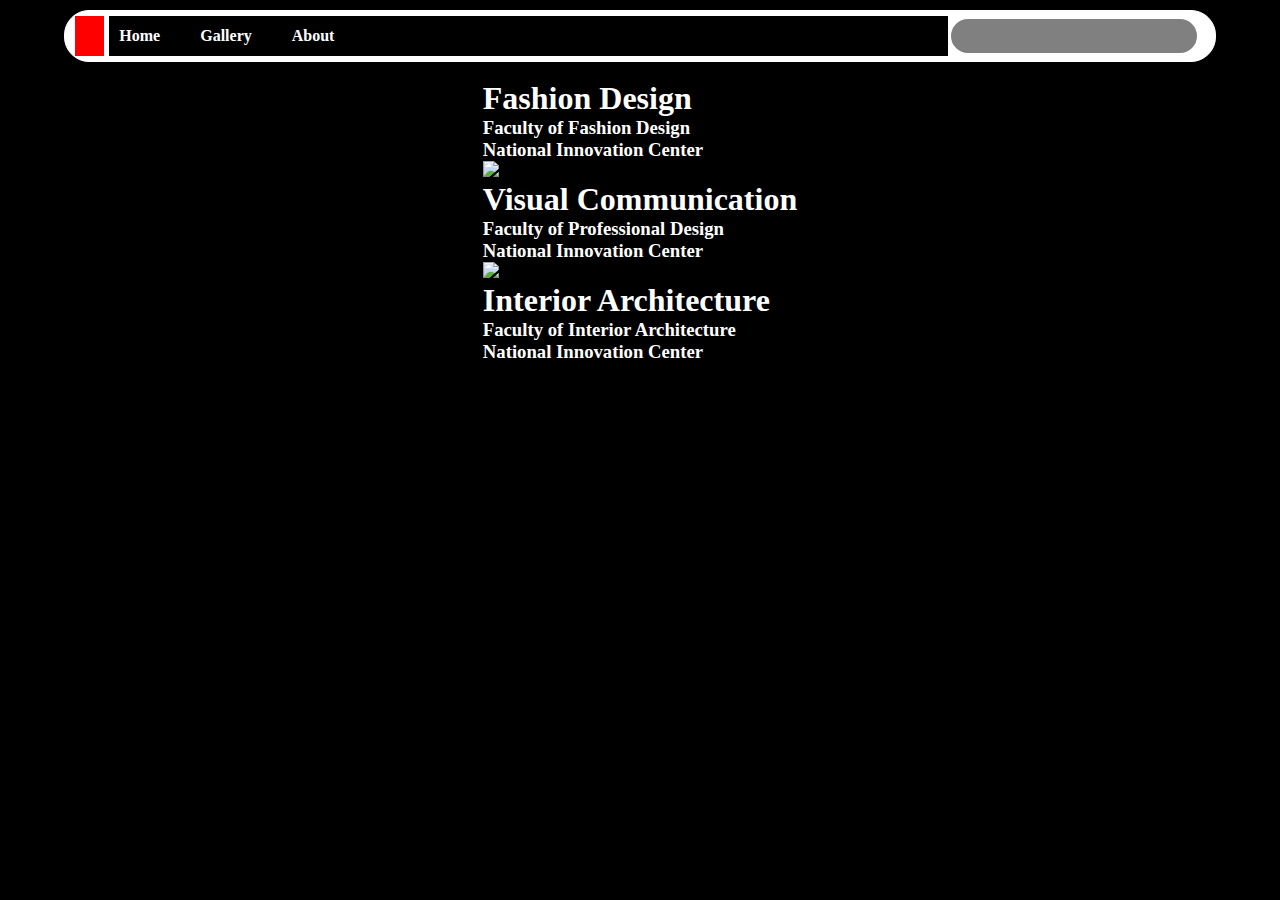
==== index.html @ fe0ac1b5 "card holder and it's content added" ====
<!DOCTYPE html>
<html lang="en">
<head>
    <meta charset="UTF-8">
    <meta http-equiv="X-UA-Compatible" content="IE=edge">
    <meta name="viewport" content="width=device-width, initial-scale=1.0">

    <link rel="stylesheet" href="./css/styles.css">
    <script src="./js/index.js"></script>

    <title>NIBM Computing</title>
</head>
<body>
    <div class="page_container">
        <div class="background_layer">

        </div>
        <div class="foreground_layer">
            <div class="nav_container">
                <div class="logo_container">

                </div>
                <div class="navigation_container">
                    <h6 class="nav_item">
                        Home
                    </h6>
                    <h6 class="nav_item">
                        Gallery
                    </h6>
                    <h6 class="nav_item">
                        About
                    </h6>
                </div>
                <div class="search_container">

                </div>
            </div>
            <div class="main_content">
                <div class="card_holder">
                    <div class="card">
                        <div class="image_holder">
                            <img src="/img/FD Logo.jpg" alt="" srcset="">
                        </div>
                        <div class="main_title">
                            <h1>
                                Fashion Design
                            </h1>
                        </div>
                        <div class="subtitle_holder">
                            <div class="subtitle1">
                                <h3>
                                    Faculty of Fashion Design
                                </h3>
                            </div>
                            <div class="subtitle2">
                                <h3>
                                    National Innovation Center
                                </h3>
                            </div>
                        </div>
                    </div>

                    <div class="card">
                        <div class="image_holder">
                            <img src="/img/VC Logo.jpg">
                        </div>
                        <div class="main_title">
                            <h1>
                                Visual Communication
                            </h1>
                        </div>
                        <div class="subtitle_holder">
                            <div class="subtitle1">
                                <h3>
                                    Faculty of Professional Design
                                </h3>
                            </div>
                            <div class="subtitle2">
                                <h3>
                                    National Innovation Center
                                </h3>
                            </div>
                        </div>
                    </div>

                    <div class="card">
                        <div class="image_holder">
                            <img src="/img/ID Logo.jpg">
                        </div>
                        <div class="main_title">
                            <h1>
                                Interior Architecture
                            </h1>
                        </div>
                        <div class="subtitle_holder">
                            <div class="subtitle1">
                                <h3>
                                    Faculty of Interior Architecture
                                </h3>
                            </div>
                            <div class="subtitle2">
                                <h3>
                                    National Innovation Center
                                </h3>
                            </div>
                        </div>
                        
                    </div>
                </div>
            </div>
        </div>
    </div>
</body>
</html>
---- css/styles.css ----
* {
  margin: 0px;
  padding: 0px;
  box-sizing: border-box;
  color: white;
  background-color: black;
}

.background_layer {
  z-index: 49;
}

.foreground_layer {
  display: flex;
  flex-direction: column;
  align-items: center;
  z-index: 50;
}

.nav_container {
  width: 90%;
  margin-top: 10px;
  padding: 5px;
  background-color: white;
  border-style: solid;
  border-width: 1px;
  border-radius: 25px;
  border-color: white;
  display: flex;
  flex-direction: row;
  justify-content: space-between;
}

.nav_container .logo_container {
  height: 40px;
  width: 40px;
  margin-left: 5px;
  margin-right: 5px;
  background-color: red;
}

.nav_container .navigation_container {
  width: 100%;
  display: flex;
  flex-direction: row;
  justify-content: start;
  align-items: center;
  padding-left: 10px;
}

.nav_container .navigation_container .nav_item {
  margin-right: 40px;
  font-size: 1em;
}

.nav_container .search_container {
  height: 40px;
  width: 30%;
  margin-top: auto;
  margin-bottom: auto;
  margin-right: 10px;
  border-radius: 20px;
  border-style: solid;
  background-color: gray;
}
/*# sourceMappingURL=styles.css.map */
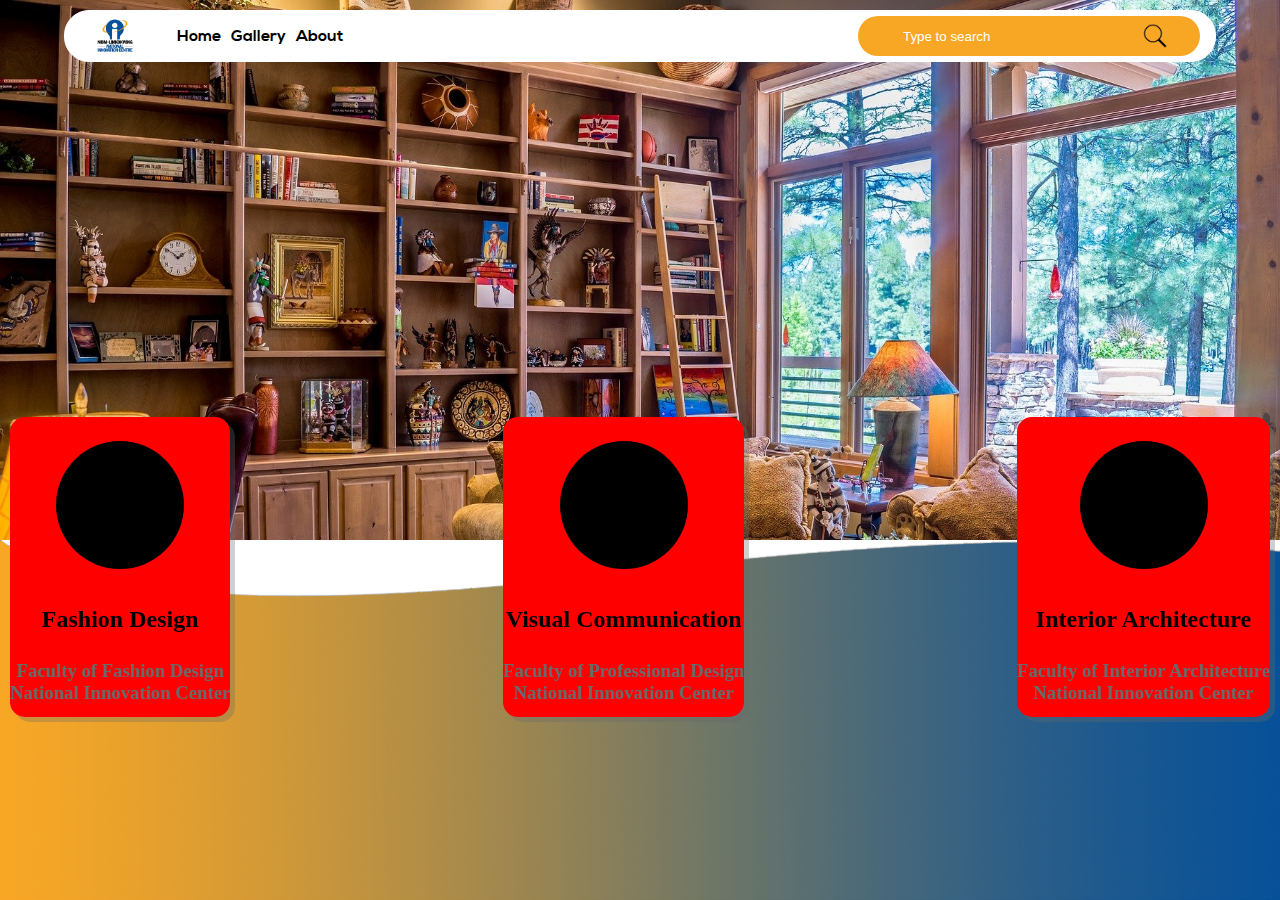
==== commit b5d3404d: "downloaded files needed" ====
--- a/index.html
+++ b/index.html
@@ -1,24 +1,48 @@
 <!DOCTYPE html>
 <html lang="en">
+
 <head>
     <meta charset="UTF-8">
     <meta http-equiv="X-UA-Compatible" content="IE=edge">
     <meta name="viewport" content="width=device-width, initial-scale=1.0">
 
+
+
     <link rel="stylesheet" href="./css/styles.css">
-    <script src="./js/index.js"></script>
+    <script src="./js/jquery/jquery-3.6.0.min.js"></script>
 
     <title>NIBM Computing</title>
 </head>
+
 <body>
     <div class="page_container">
         <div class="background_layer">
-
+            <div class="mySlides fade">
+                <img src="/img/background_images/interior-1961070_1920.jpg">
+            </div>
+            <div class="mySlides fade">
+                <img src="/img/background_images/low-poly-3305284_1920.jpg">
+            </div>
+            <div class="mySlides fade">
+                <img src="/img/background_images/poly-3295856_1920.png">
+            </div>
+            <div class="mySlides fade">
+                <img src="/img/background_images/sewing-1229711_1920.jpg">
+            </div>
+            <div class="mySlides fade">
+                <img src="/img/background_images/tailoring-2575930_1920.jpg">
+            </div>
+            <div class="mySlides fade">
+                <img src="/img/background_images/wall-416060_1280.jpg">
+            </div>
+            <div class="bottom_container">
+                <img src="/img/background_images/Background_image_copy_cropped.png" alt="" srcset="">
+            </div>
         </div>
         <div class="foreground_layer">
             <div class="nav_container">
                 <div class="logo_container">
-
+                    <img src="/img//UI_Elements/National-Innovation-Centre-NIBM-School-of-Design-Logo.jpg">
                 </div>
                 <div class="navigation_container">
                     <h6 class="nav_item">
@@ -32,14 +56,20 @@
                     </h6>
                 </div>
                 <div class="search_container">
-
+                    <div class="search_input">
+                        <input type="search" placeholder="Type to search">
+                    </div>
+                    <img src="/img/UI_Elements/search_icon.png" alt="" srcset="">
                 </div>
             </div>
             <div class="main_content">
+                <div class="spacer"></div>
+                <div class="spacer"></div>
                 <div class="card_holder">
                     <div class="card">
                         <div class="image_holder">
-                            <img src="/img/FD Logo.jpg" alt="" srcset="">
+                            <img class="img_background" src="/img/UI_Elements/Ellipse_1.png" alt="" srcset="">
+                            <img class="image" src="/img/UI_Elements/Layer_10.png" alt="" srcset="">
                         </div>
                         <div class="main_title">
                             <h1>
@@ -62,7 +92,8 @@
 
                     <div class="card">
                         <div class="image_holder">
-                            <img src="/img/VC Logo.jpg">
+                            <img class="img_background" src="/img/UI_Elements/Ellipse_1.png" alt="" srcset="">
+                            <img class="image" src="/img/UI_Elements/Layer_10.png" alt="" srcset="">
                         </div>
                         <div class="main_title">
                             <h1>
@@ -85,7 +116,8 @@
 
                     <div class="card">
                         <div class="image_holder">
-                            <img src="/img/ID Logo.jpg">
+                            <img class="img_background" src="/img/UI_Elements/Ellipse_1.png" alt="" srcset="">
+                            <img class="image" src="/img/UI_Elements/Layer_10.png" alt="" srcset="">
                         </div>
                         <div class="main_title">
                             <h1>
@@ -104,11 +136,14 @@
                                 </h3>
                             </div>
                         </div>
-                        
+
                     </div>
                 </div>
+                <div class="spacer"></div>
             </div>
         </div>
     </div>
 </body>
+<script src="./js/index.js"></script>
+
 </html>--- a/css/styles.css
+++ b/css/styles.css
@@ -1,20 +1,120 @@
+@font-face {
+  font-family: "Nexa-Bold";
+  src: url("/fonts/nexa_bold-webfont.woff");
+}
+
+@font-face {
+  font-family: "Nexa-Light";
+  src: url("/fonts/nexa_light-webfont.woff");
+}
+
+html {
+  overflow-y: scroll;
+}
+
 * {
   margin: 0px;
   padding: 0px;
   box-sizing: border-box;
+}
+
+::placeholder {
   color: white;
-  background-color: black;
+  opacity: 1;
+  /* Firefox */
+}
+
+:-ms-input-placeholder {
+  /* Internet Explorer 10-11 */
+  color: white;
+}
+
+::-ms-input-placeholder {
+  /* Microsoft Edge */
+  color: white;
+}
+
+.col-1 {
+  width: 8.33%;
+}
+
+.col-2 {
+  width: 16.66%;
+}
+
+.col-3 {
+  width: 25%;
+}
+
+.col-4 {
+  width: 33.33%;
+}
+
+.col-5 {
+  width: 41.66%;
+}
+
+.col-6 {
+  width: 50%;
+}
+
+.col-7 {
+  width: 58.33%;
+}
+
+.col-8 {
+  width: 66.66%;
+}
+
+.col-9 {
+  width: 75%;
+}
+
+.col-10 {
+  width: 83.33%;
+}
+
+.col-11 {
+  width: 91.66%;
+}
+
+.col-12 {
+  width: 100%;
+}
+
+.page_container {
+  width: 100%;
 }
 
 .background_layer {
-  z-index: 49;
+  position: fixed;
+  height: 100%;
+  width: 100%;
+  z-index: 50;
+}
+
+.background_layer img {
+  height: 100%;
+  width: 100%;
+}
+
+.background_layer .bottom_container {
+  position: absolute;
+  bottom: 0px;
+  left: 0px;
+  height: 40%;
+  width: 100%;
+  background-color: transparent;
 }
 
 .foreground_layer {
+  position: fixed;
+  width: 100%;
+  height: 100%;
   display: flex;
   flex-direction: column;
   align-items: center;
-  z-index: 50;
+  z-index: 100;
 }
 
 .nav_container {
@@ -34,33 +134,196 @@
 .nav_container .logo_container {
   height: 40px;
   width: 40px;
-  margin-left: 5px;
+  margin-left: 25px;
   margin-right: 5px;
-  background-color: red;
+  background-color: black;
+}
+
+.nav_container .logo_container img {
+  height: 100%;
+  width: 100%;
 }
 
 .nav_container .navigation_container {
-  width: 100%;
+  width: 60%;
   display: flex;
   flex-direction: row;
   justify-content: start;
   align-items: center;
   padding-left: 10px;
+  font-family: "Nexa-Bold";
 }
 
 .nav_container .navigation_container .nav_item {
-  margin-right: 40px;
+  margin-left: 10px;
   font-size: 1em;
 }
 
 .nav_container .search_container {
   height: 40px;
-  width: 30%;
   margin-top: auto;
   margin-bottom: auto;
   margin-right: 10px;
   border-radius: 20px;
-  border-style: solid;
-  background-color: gray;
+  display: flex;
+  flex-direction: row;
+  justify-content: space-around;
+  align-items: center;
+  background-color: #F8A725;
+}
+
+.nav_container .search_container .search_input {
+  background-color: transparent;
+  padding-left: 15px;
+}
+
+.nav_container .search_container .search_input input:focus {
+  outline: none;
+}
+
+.nav_container .search_container .search_input input {
+  border: none;
+  background-color: transparent;
+}
+
+.nav_container .search_container img {
+  height: 30px;
+  width: 30px;
+  padding: 2px;
+}
+
+.main_content {
+  width: 100%;
+  height: 100%;
+  display: flex;
+  flex-direction: column;
+  justify-content: space-around;
+}
+
+.main_content .card_holder {
+  width: 100%;
+  height: 100%;
+}
+
+.main_content .card_holder .card {
+  max-width: 300px;
+  height: 300px;
+  background-color: red;
+  margin: 10px;
+  display: flex;
+  flex-direction: column;
+  align-content: center;
+  justify-content: space-around;
+  border-radius: 15px;
+  box-shadow: 5px 5px #686b6a52;
+}
+
+.main_content .card_holder .card .image_holder {
+  display: flex;
+  justify-content: center;
+  align-content: center;
+  align-items: center;
+  width: 128px;
+  height: 128px;
+  border-radius: 64px;
+  overflow: hidden;
+  margin: 10px auto;
+}
+
+.main_content .card_holder .card .image_holder .img_background {
+  height: 248px;
+  width: 248px;
+  z-index: 59;
+}
+
+.main_content .card_holder .card .image_holder .image {
+  height: 100px;
+  width: 50px;
+  z-index: 60;
+}
+
+.main_content .card_holder .card .main_title {
+  display: flex;
+  justify-content: center;
+  font-size: 0.75em;
+}
+
+.main_content .card_holder .card .subtitle_holder {
+  display: flex;
+  flex-direction: column;
+  align-items: center;
+  color: #686B6A;
+}
+
+.spacer {
+  width: 100%;
+  height: 100%;
+}
+
+.mySlides {
+  display: none;
+}
+
+.active {
+  height: 100%;
+  width: 100%;
+}
+
+.fade {
+  -webkit-animation-name: fade;
+  -webkit-animation-duration: 3s;
+  animation-name: fade;
+  animation-duration: 3s;
+}
+
+@keyframes fade {
+  from {
+    opacity: .1;
+  }
+  to {
+    opacity: 1;
+  }
+}
+
+@media only screen and (max-width: 768px) {
+  .main_content .card_holder {
+    display: flex;
+    flex-direction: row;
+    justify-content: space-between;
+    overflow-x: scroll;
+  }
+  .search_container {
+    width: 40px;
+  }
+  .search_container .search_input {
+    display: none;
+    background-color: white;
+  }
+}
+
+@media screen and (min-width: 768px) {
+  .main_content .card_holder {
+    display: flex;
+    flex-direction: row;
+    justify-content: space-between;
+  }
+  .search_container {
+    width: 30%;
+  }
+  .search_container .search_input {
+    display: flex;
+    background-color: white;
+  }
+}
+
+@media screen and (min-width: 1024px) {
+  .main_content .card_holder {
+    display: flex;
+    flex-direction: row;
+    justify-content: space-between;
+  }
+  .search_container {
+    width: 30%;
+  }
 }
 /*# sourceMappingURL=styles.css.map */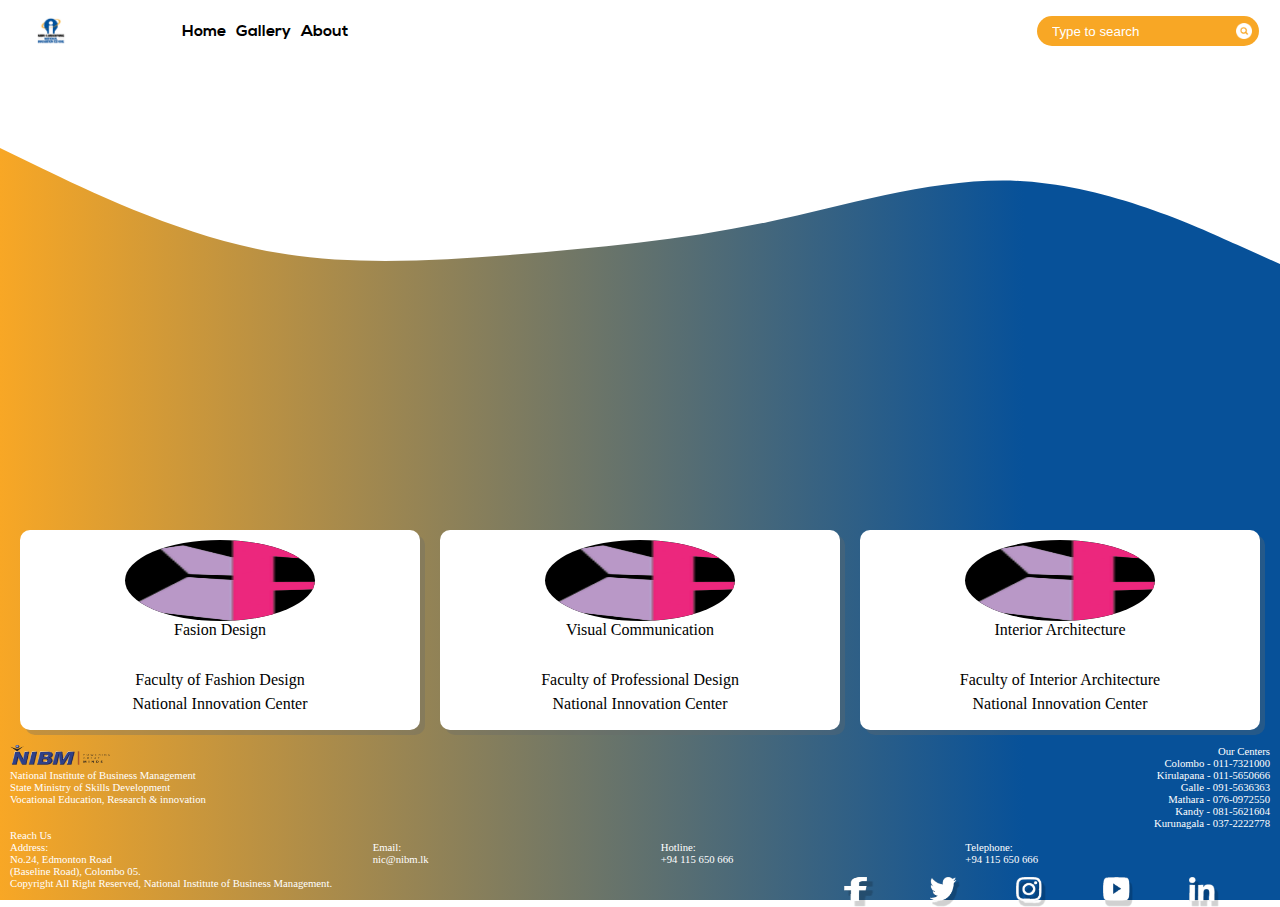
==== commit b12f0d8e: "mobile UI is ready" ====
--- a/index.html
+++ b/index.html
@@ -6,144 +6,241 @@
     <meta http-equiv="X-UA-Compatible" content="IE=edge">
     <meta name="viewport" content="width=device-width, initial-scale=1.0">
 
-
-
     <link rel="stylesheet" href="./css/styles.css">
     <script src="./js/jquery/jquery-3.6.0.min.js"></script>
-
+    
     <title>NIBM Computing</title>
 </head>
 
 <body>
-    <div class="page_container">
-        <div class="background_layer">
-            <div class="mySlides fade">
-                <img src="/img/background_images/interior-1961070_1920.jpg">
-            </div>
-            <div class="mySlides fade">
-                <img src="/img/background_images/low-poly-3305284_1920.jpg">
-            </div>
-            <div class="mySlides fade">
-                <img src="/img/background_images/poly-3295856_1920.png">
-            </div>
-            <div class="mySlides fade">
-                <img src="/img/background_images/sewing-1229711_1920.jpg">
-            </div>
-            <div class="mySlides fade">
-                <img src="/img/background_images/tailoring-2575930_1920.jpg">
-            </div>
-            <div class="mySlides fade">
-                <img src="/img/background_images/wall-416060_1280.jpg">
-            </div>
-            <div class="bottom_container">
-                <img src="/img/background_images/Background_image_copy_cropped.png" alt="" srcset="">
+    <div class="page_content">
+        <div class="bottom_layer_container">
+            <div class="image_switcher">
+                <div class="mySlides fade">
+                    <img src="/img/background_images/interior-1961070_1920.jpg">
+                </div>
+                <div class="mySlides fade">
+                    <img src="/img/background_images/low-poly-3305284_1920.jpg">
+                </div>
+                <div class="mySlides fade">
+                    <img src="/img/background_images/poly-3295856_1920.png">
+                </div>
+                <div class="mySlides fade">
+                    <img src="/img/background_images/sewing-1229711_1920.jpg">
+                </div>
+                <div class="mySlides fade">
+                    <img src="/img/background_images/tailoring-2575930_1920.jpg">
+                </div>
+                <div class="mySlides fade">
+                    <img src="/img/background_images/wall-416060_1280.jpg">
+                </div>
             </div>
         </div>
-        <div class="foreground_layer">
-            <div class="nav_container">
-                <div class="logo_container">
-                    <img src="/img//UI_Elements/National-Innovation-Centre-NIBM-School-of-Design-Logo.jpg">
-                </div>
-                <div class="navigation_container">
-                    <h6 class="nav_item">
-                        Home
+        <div class="top_layer_container">
+            <div class="nav_controller">
+                <div class="nav_container">
+                    <div class="logo_container">
+                        <img src="/img//UI_Elements/National-Innovation-Centre-NIBM-School-of-Design-Logo.jpg">
+                    </div>
+                    <div class="navigation_container">
+                        <div class="nav_item home_item">
+                            <!-- <img class="nav_item_icon" src="/img/UI_Elements/home.png"> -->
+                            <div class="nav_item_name">
+                                Home
+                            </div>
+                        </div>
+                        <div class="nav_item gallery_item">
+                            <!-- <img src="/img/UI_Elements/gallery.png" class="nav_item_icon"> -->
+                            <div class="nav_item_name">
+                                Gallery
+                            </div>
+                            
+                        </div>
+                        <div class="nav_item about_item">
+                            <!-- <img src="/img/UI_Elements/about.png" alt="" class="nav_item_icon"> -->
+                            <div class="nav_item_name">
+                                About
+                            </div>
+                            
+                        </div>
+                    </div>
+                    <div class="search_container">
+                        <div class="search_input_container">
+                            <input class="search_input" type="search" placeholder="Type to search">
+                        </div>
+                        <div class="image_button_container">
+                            <img class="image_button" src="/img/UI_Elements/Layer_8.png">
+                        </div>
+                    </div>
+                </div> 
+            </div>
+            <svg id="visual" class="tall_wave_svg" viewBox="0 0 320 568" xmlns="http://www.w3.org/2000/svg"
+                xmlns:xlink="http://www.w3.org/1999/xlink" version="1.1" preserveAspectRatio="none">
+                <defs>
+                    <linearGradient id="gradient" x1="0%" y1="0%" x2="80%" y2="0%">
+                        <stop offset="0%" stop-color="#F8A725" />
+                        <stop offset="100%" stop-color="#075199" />
+                    </linearGradient>
+                </defs>
+                <path class="bottom_wave"
+                    d="M0 380L10.7 385.2C21.3 390.3 42.7 400.7 64 405.2C85.3 409.7 106.7 408.3 128 406.7C149.3 405 170.7 403 192 398.5C213.3 394 234.7 387 256 388.3C277.3 389.7 298.7 399.3 309.3 404.2L320 409L320 569L309.3 569C298.7 569 277.3 569 256 569C234.7 569 213.3 569 192 569C170.7 569 149.3 569 128 569C106.7 569 85.3 569 64 569C42.7 569 21.3 569 10.7 569L0 569Z" 
+                    fill="#0066FF" stroke-linecap="round" stroke-linejoin="miter">
+                </path>
+            </svg> 
+            <svg id="visual" class="short_wave_svg"  viewBox="0 0 320 568" xmlns="http://www.w3.org/2000/svg" 
+                xmlns:xlink="http://www.w3.org/1999/xlink" version="1.1" preserveAspectRatio="none">
+                <path class="top_wave" d="M0 271L13.3 275.3C26.7 279.7 53.3 288.3 80 288.2C106.7 288 133.3 279 160 277.8C186.7 276.7 213.3 283.3 240 288.5C266.7 293.7 293.3 297.3 306.7 299.2L320 301L320 569L306.7 569C293.3 569 266.7 569 240 569C213.3 569 186.7 569 160 569C133.3 569 106.7 569 80 569C53.3 569 26.7 569 13.3 569L0 569Z" 
+                fill="#FFFFFF" stroke-linecap="round" stroke-linejoin="miter">
+                </path>
+            </svg> 
+            <div class="card_holder">
+                <div class="card">
+                    <div class="card_image_holder">
+                        <img src="/img/UI_Elements/Layer_10.png">
+                    </div>
+                    <div class="main_title">
+                        Fasion Design
+                    </div>
+                    <div class="spacer"></div>
+                    <div class="sub_title_container">
+                        <div class="sub_title_1">
+                            Faculty of Fashion Design
+                        </div>
+                        <div class="sub_title_2">
+                            National Innovation Center
+                        </div>
+                    </div>
+                </div>
+                <div class="card">
+                    <div class="card_image_holder">
+                        <img src="/img/UI_Elements/Layer_10.png">
+                    </div>
+                    <div class="main_title">
+                        Visual Communication
+                    </div>
+                    <div class="spacer"></div>
+                    <div class="sub_title_container">
+                        <div class="sub_title_1">
+                            Faculty of Professional Design
+                        </div>
+                        <div class="sub_title_2">
+                            National Innovation Center
+                        </div>
+                    </div>
+                </div>
+                <div class="card">
+                    <div class="card_image_holder">
+                        <img src="/img/UI_Elements/Layer_10.png">
+                    </div>
+                    <div class="main_title">
+                        Interior Architecture
+                    </div>
+                    <div class="spacer"></div>
+                    <div class="sub_title_container">
+                        <div class="sub_title_1">
+                            Faculty of Interior Architecture
+                        </div>
+                        <div class="sub_title_2">
+                            National Innovation Center
+                        </div>
+                    </div>
+                </div>
+            </div>
+            <div class="footer">
+                <div class="fotter_main_details_container">
+                    <div class="footer_nibm_info">
+                        <img class="footer_nibm_image" src="/img/UI_Elements/NIBM_Footer_Logo.png" alt="" srcset="">
+                        <h6>
+                            National Institute of Business Management
+                        </h6>
+                        <h6>
+                            State Ministry of Skills Development
+                        </h6>
+                        <h6>
+                            Vocational Education, Research & innovation
+                        </h6>
+                    </div>
+                    <div class="spacer"></div>
+                    <div class="branch_details">
+                        <h6>
+                            Our Centers
+                        </h6>
+                        <h6>
+                            Colombo - 011-7321000
+                        </h6>
+                        <h6>
+                            Kirulapana - 011-5650666
+                        </h6>
+                        <h6>
+                            Galle - 091-5636363
+                        </h6>
+                        <h6>
+                            Mathara - 076-0972550
+                        </h6>
+                        <h6>
+                            Kandy - 081-5621604
+                        </h6>
+                        <h6>
+                            Kurunagala - 037-2222778
+                        </h6>
+                    </div>
+                </div>
+                <h6>
+                    Reach Us
+                </h6>
+                <div class="footer_contact_details_container">
+                    <div class="address_container">
+                        <h6>
+                            Address:
+                        </h6>
+                        <h6>
+                            No.24, Edmonton Road
+                        </h6>
+                        <h6>
+                            (Baseline Road), Colombo 05.
+                        </h6>
+                    </div>
+                    <div class="email_container">
+                        <h6>
+                            Email:
+                        </h6>
+                        <h6>
+                            nic@nibm.lk
+                        </h6>
+                    </div>
+                    <div class="hotline_container">
+                        <h6>
+                            Hotline:
+                        </h6>
+                        <h6>
+                            +94 115 650 666
+                        </h6>
+                    </div>
+                    <div class="telephone_container">
+                        <h6>
+                            Telephone:
+                        </h6>
+                        <h6>
+                            +94 115 650 666
+                        </h6>
+                    </div>
+                </div>
+                <div class="footer_copyright_container">
+                    <h6>
+                        Copyright All Right Reserved, National Institute of Business Management.
                     </h6>
-                    <h6 class="nav_item">
-                        Gallery
-                    </h6>
-                    <h6 class="nav_item">
-                        About
-                    </h6>
-                </div>
-                <div class="search_container">
-                    <div class="search_input">
-                        <input type="search" placeholder="Type to search">
-                    </div>
-                    <img src="/img/UI_Elements/search_icon.png" alt="" srcset="">
-                </div>
-            </div>
-            <div class="main_content">
-                <div class="spacer"></div>
-                <div class="spacer"></div>
-                <div class="card_holder">
-                    <div class="card">
-                        <div class="image_holder">
-                            <img class="img_background" src="/img/UI_Elements/Ellipse_1.png" alt="" srcset="">
-                            <img class="image" src="/img/UI_Elements/Layer_10.png" alt="" srcset="">
-                        </div>
-                        <div class="main_title">
-                            <h1>
-                                Fashion Design
-                            </h1>
-                        </div>
-                        <div class="subtitle_holder">
-                            <div class="subtitle1">
-                                <h3>
-                                    Faculty of Fashion Design
-                                </h3>
-                            </div>
-                            <div class="subtitle2">
-                                <h3>
-                                    National Innovation Center
-                                </h3>
-                            </div>
-                        </div>
-                    </div>
-
-                    <div class="card">
-                        <div class="image_holder">
-                            <img class="img_background" src="/img/UI_Elements/Ellipse_1.png" alt="" srcset="">
-                            <img class="image" src="/img/UI_Elements/Layer_10.png" alt="" srcset="">
-                        </div>
-                        <div class="main_title">
-                            <h1>
-                                Visual Communication
-                            </h1>
-                        </div>
-                        <div class="subtitle_holder">
-                            <div class="subtitle1">
-                                <h3>
-                                    Faculty of Professional Design
-                                </h3>
-                            </div>
-                            <div class="subtitle2">
-                                <h3>
-                                    National Innovation Center
-                                </h3>
-                            </div>
-                        </div>
-                    </div>
-
-                    <div class="card">
-                        <div class="image_holder">
-                            <img class="img_background" src="/img/UI_Elements/Ellipse_1.png" alt="" srcset="">
-                            <img class="image" src="/img/UI_Elements/Layer_10.png" alt="" srcset="">
-                        </div>
-                        <div class="main_title">
-                            <h1>
-                                Interior Architecture
-                            </h1>
-                        </div>
-                        <div class="subtitle_holder">
-                            <div class="subtitle1">
-                                <h3>
-                                    Faculty of Interior Architecture
-                                </h3>
-                            </div>
-                            <div class="subtitle2">
-                                <h3>
-                                    National Innovation Center
-                                </h3>
-                            </div>
-                        </div>
-
-                    </div>
-                </div>
-                <div class="spacer"></div>
+                    <div class="spacer"></div>
+                    <div class="social_media_icon_holder">
+                        <img src="/img/UI_Elements/facebook_icon.png">
+                        <img src="/img/UI_Elements/twitter_icon.png">
+                        <img src="/img/UI_Elements/instagram_icon.png">
+                        <img src="/img/UI_Elements/youtube_icon.png">
+                        <img src="/img/UI_Elements/linkedin_icon.png">
+                    </div>
+                </div>
             </div>
         </div>
     </div>
 </body>
-<script src="./js/index.js"></script>
-
+<script src="/js/index.js"></script>
 </html>--- a/css/styles.css
+++ b/css/styles.css
@@ -8,13 +8,9 @@
   src: url("/fonts/nexa_light-webfont.woff");
 }
 
-html {
-  overflow-y: scroll;
-}
-
 * {
-  margin: 0px;
-  padding: 0px;
+  margin: 0;
+  padding: 0;
   box-sizing: border-box;
 }
 
@@ -83,43 +79,57 @@
 }
 
 .page_container {
-  width: 100%;
-}
-
-.background_layer {
-  position: fixed;
-  height: 100%;
-  width: 100%;
+  overflow: hidden;
+}
+
+.page_container h6 {
+  font-weight: lighter;
+  font-family: "Nexa-Light";
+}
+
+.bottom_layer_container {
+  position: absolute;
+  top: 0px;
+  left: 0px;
+  height: 100%;
+  width: 100%;
+  background-color: black;
   z-index: 50;
 }
 
-.background_layer img {
-  height: 100%;
-  width: 100%;
-}
-
-.background_layer .bottom_container {
-  position: absolute;
-  bottom: 0px;
+.bottom_layer_container .image_switcher {
+  height: 300px;
+  width: 100%;
+}
+
+.bottom_layer_container img {
+  height: 100%;
+  width: 100%;
+}
+
+.top_layer_container {
+  position: absolute;
+  top: 0px;
   left: 0px;
-  height: 40%;
-  width: 100%;
-  background-color: transparent;
-}
-
-.foreground_layer {
-  position: fixed;
-  width: 100%;
-  height: 100%;
-  display: flex;
+  height: 100%;
+  width: 100%;
+  display: flex;
+  justify-content: flex-end;
   flex-direction: column;
-  align-items: center;
-  z-index: 100;
-}
-
-.nav_container {
-  width: 90%;
-  margin-top: 10px;
+  z-index: 53;
+}
+
+.top_layer_container .nav_controller {
+  position: absolute;
+  top: 0px;
+  left: 0px;
+  width: 100%;
+  z-index: 60;
+  font-family: "Nexa-Bold";
+}
+
+.top_layer_container .nav_controller .nav_container {
+  margin: 10px 5px;
   padding: 5px;
   background-color: white;
   border-style: solid;
@@ -131,39 +141,41 @@
   justify-content: space-between;
 }
 
-.nav_container .logo_container {
-  height: 40px;
-  width: 40px;
+.top_layer_container .nav_controller .nav_container .logo_container {
+  height: 30px;
+  width: 30px;
   margin-left: 25px;
   margin-right: 5px;
   background-color: black;
 }
 
-.nav_container .logo_container img {
-  height: 100%;
-  width: 100%;
-}
-
-.nav_container .navigation_container {
+.top_layer_container .nav_controller .nav_container .logo_container img {
+  height: 100%;
+  width: 100%;
+}
+
+.top_layer_container .nav_controller .nav_container .navigation_container {
   width: 60%;
   display: flex;
   flex-direction: row;
   justify-content: start;
   align-items: center;
-  padding-left: 10px;
-  font-family: "Nexa-Bold";
-}
-
-.nav_container .navigation_container .nav_item {
+  font-weight: lighter;
+}
+
+.top_layer_container .nav_controller .nav_container .navigation_container .nav_item {
   margin-left: 10px;
-  font-size: 1em;
-}
-
-.nav_container .search_container {
-  height: 40px;
-  margin-top: auto;
-  margin-bottom: auto;
-  margin-right: 10px;
+  display: flex;
+}
+
+.top_layer_container .nav_controller .nav_container .navigation_container .nav_item .nav_item_icon {
+  height: 30px;
+  width: 30px;
+}
+
+.top_layer_container .nav_controller .nav_container .search_container {
+  height: 30px;
+  margin: auto 10px;
   border-radius: 20px;
   display: flex;
   flex-direction: row;
@@ -172,92 +184,143 @@
   background-color: #F8A725;
 }
 
-.nav_container .search_container .search_input {
-  background-color: transparent;
+.top_layer_container .nav_controller .nav_container .search_container .search_input_container {
   padding-left: 15px;
-}
-
-.nav_container .search_container .search_input input:focus {
+  transition: display 2s ease-in-out 0.5s;
+}
+
+.top_layer_container .nav_controller .nav_container .search_container .search_input_container input:focus {
   outline: none;
 }
 
-.nav_container .search_container .search_input input {
+.top_layer_container .nav_controller .nav_container .search_container .search_input_container input {
   border: none;
   background-color: transparent;
 }
 
-.nav_container .search_container img {
+.top_layer_container .nav_controller .nav_container .search_container .image_button_container {
+  display: flex;
+  justify-content: center;
+  align-items: center;
   height: 30px;
   width: 30px;
+}
+
+.top_layer_container .nav_controller .nav_container .search_container .image_button_container .image_button {
+  height: 20px;
+  width: 20px;
   padding: 2px;
 }
 
-.main_content {
-  width: 100%;
-  height: 100%;
-  display: flex;
-  flex-direction: column;
-  justify-content: space-around;
-}
-
-.main_content .card_holder {
-  width: 100%;
-  height: 100%;
-}
-
-.main_content .card_holder .card {
-  max-width: 300px;
-  height: 300px;
-  background-color: red;
-  margin: 10px;
-  display: flex;
-  flex-direction: column;
-  align-content: center;
-  justify-content: space-around;
-  border-radius: 15px;
+.top_layer_container .card_holder {
+  width: 100%;
+  z-index: 61;
+  padding: 10px;
+  margin: 0px auto;
+  overflow-x: auto;
+  overflow-y: hidden;
+  white-space: nowrap;
+  display: flex;
+}
+
+.top_layer_container .card_holder .card {
+  height: 200px;
+  width: 400px;
+  display: grid;
+  grid-template-rows: 45% auto 10% auto;
+  border-radius: 10px;
   box-shadow: 5px 5px #686b6a52;
-}
-
-.main_content .card_holder .card .image_holder {
-  display: flex;
-  justify-content: center;
-  align-content: center;
-  align-items: center;
-  width: 128px;
-  height: 128px;
-  border-radius: 64px;
+  padding: 10px;
+  margin: 0px 10px;
+  background-color: white;
+  text-align: center;
+}
+
+.top_layer_container .card_holder .card .card_image_holder {
+  width: 50%;
+  margin: 0px auto;
   overflow: hidden;
-  margin: 10px auto;
-}
-
-.main_content .card_holder .card .image_holder .img_background {
-  height: 248px;
-  width: 248px;
-  z-index: 59;
-}
-
-.main_content .card_holder .card .image_holder .image {
-  height: 100px;
-  width: 50px;
-  z-index: 60;
-}
-
-.main_content .card_holder .card .main_title {
-  display: flex;
-  justify-content: center;
-  font-size: 0.75em;
-}
-
-.main_content .card_holder .card .subtitle_holder {
-  display: flex;
-  flex-direction: column;
-  align-items: center;
-  color: #686B6A;
+  border-radius: 50%;
+  background-color: black;
+}
+
+.top_layer_container .card_holder .card .card_image_holder img {
+  height: 100%;
+  width: 100%;
+}
+
+.top_layer_container .card_holder .card .sub_title_container {
+  display: grid;
+  grid-template-rows: 50% 50%;
+}
+
+.top_layer_container .footer {
+  display: grid;
+  grid-template-rows: auto auto auto auto;
+  height: 150px;
+  z-index: 61;
+  font-weight: lighter;
+  color: white;
+  margin: 5px 10px;
+}
+
+.top_layer_container .footer h6 {
+  font-weight: lighter;
+}
+
+.top_layer_container .footer .fotter_main_details_container {
+  display: grid;
+  grid-template-columns: 60% auto 40%;
+}
+
+.top_layer_container .footer .fotter_main_details_container .footer_nibm_info .footer_nibm_image {
+  width: 100px;
+  height: 20px;
+}
+
+.top_layer_container .footer .fotter_main_details_container .branch_details h6 {
+  text-align: end;
+}
+
+.top_layer_container .footer .footer_contact_details_container {
+  display: grid;
+  grid-template-columns: auto auto auto auto;
+}
+
+.top_layer_container .footer .footer_copyright_container {
+  display: grid;
+  grid-template-columns: auto auto auto;
+}
+
+.top_layer_container .footer .footer_copyright_container .social_media_icon_holder {
+  display: grid;
+  grid-template-columns: auto auto auto auto auto;
+  column-gap: 5px;
+}
+
+.top_layer_container .footer .footer_copyright_container .social_media_icon_holder img {
+  height: 30px;
+  width: 30px;
 }
 
 .spacer {
   width: 100%;
   height: 100%;
+}
+
+.bottom_wave {
+  fill: url(#gradient);
+}
+
+.short_wave_svg {
+  position: absolute;
+  bottom: 0px;
+}
+
+.tall_wave_svg {
+  position: absolute;
+  bottom: 0px;
+  z-index: 50;
 }
 
 .mySlides {
@@ -276,6 +339,39 @@
   animation-duration: 3s;
 }
 
+@media only screen and (max-width: 768px) {
+  .search_container .search_input_container {
+    display: none;
+  }
+  .email_container {
+    display: none;
+  }
+  .hotline_container {
+    display: none;
+  }
+  .social_media_icon_holder img {
+    display: none;
+  }
+  .footer_copyright_container h6 {
+    display: none;
+  }
+}
+
+@media screen and (min-width: 768px) {
+  .search_container .search_input_container {
+    display: flex;
+  }
+  .email_container {
+    display: block;
+  }
+  .hotline_container {
+    display: block;
+  }
+  .social_media_icon_holder img {
+    display: block;
+  }
+}
+
 @keyframes fade {
   from {
     opacity: .1;
@@ -284,46 +380,4 @@
     opacity: 1;
   }
 }
-
-@media only screen and (max-width: 768px) {
-  .main_content .card_holder {
-    display: flex;
-    flex-direction: row;
-    justify-content: space-between;
-    overflow-x: scroll;
-  }
-  .search_container {
-    width: 40px;
-  }
-  .search_container .search_input {
-    display: none;
-    background-color: white;
-  }
-}
-
-@media screen and (min-width: 768px) {
-  .main_content .card_holder {
-    display: flex;
-    flex-direction: row;
-    justify-content: space-between;
-  }
-  .search_container {
-    width: 30%;
-  }
-  .search_container .search_input {
-    display: flex;
-    background-color: white;
-  }
-}
-
-@media screen and (min-width: 1024px) {
-  .main_content .card_holder {
-    display: flex;
-    flex-direction: row;
-    justify-content: space-between;
-  }
-  .search_container {
-    width: 30%;
-  }
-}
 /*# sourceMappingURL=styles.css.map */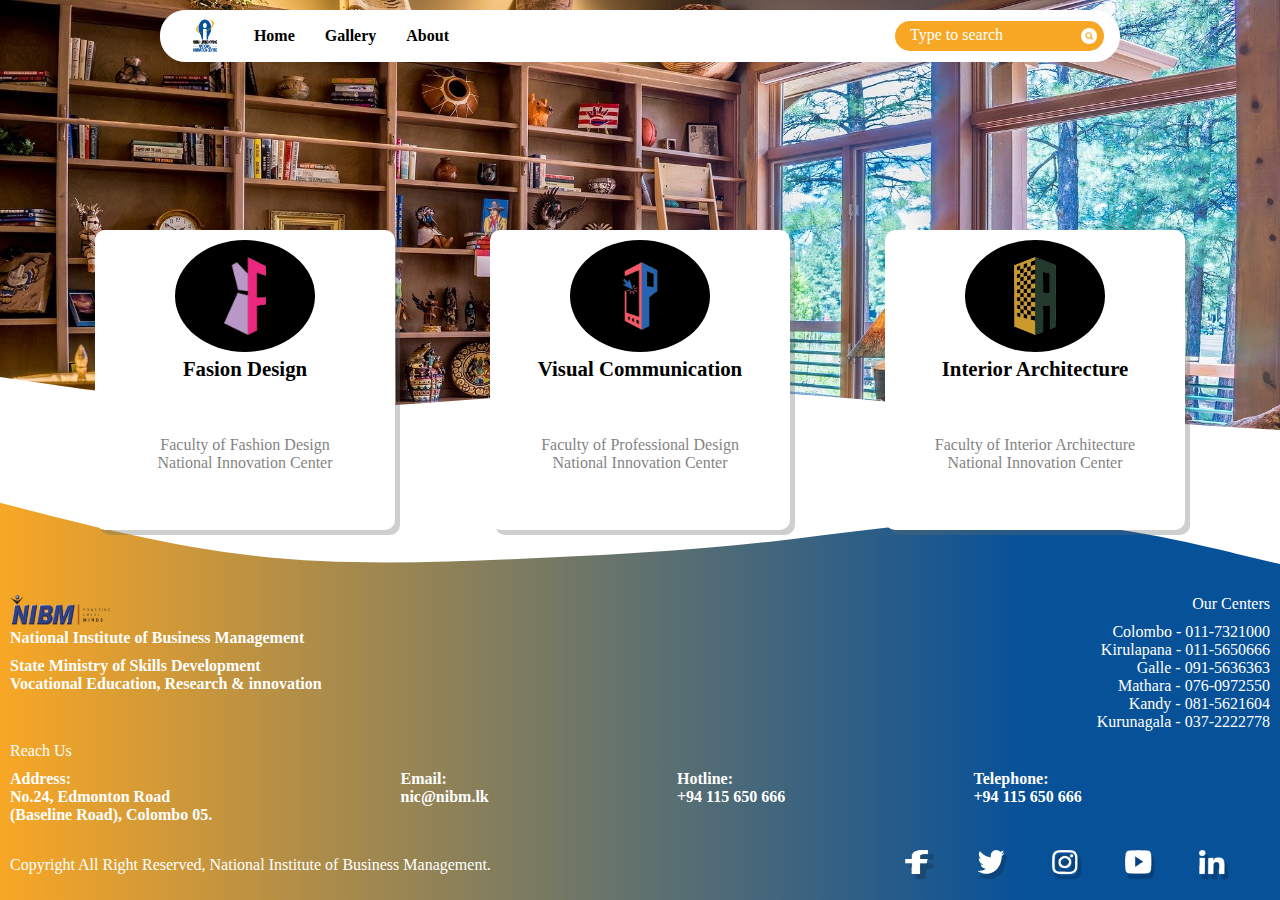
==== commit 2fc99daa: "desktop UI fixed" ====
--- a/index.html
+++ b/index.html
@@ -40,7 +40,7 @@
             <div class="nav_controller">
                 <div class="nav_container">
                     <div class="logo_container">
-                        <img src="/img//UI_Elements/National-Innovation-Centre-NIBM-School-of-Design-Logo.jpg">
+                        <img src="/img/UI_Elements/National-Innovation-Centre-NIBM-School-of-Design-Logo.jpg">
                     </div>
                     <div class="navigation_container">
                         <div class="nav_item home_item">
@@ -99,7 +99,7 @@
                         <img src="/img/UI_Elements/Layer_10.png">
                     </div>
                     <div class="main_title">
-                        Fasion Design
+                        <b>Fasion Design</b>
                     </div>
                     <div class="spacer"></div>
                     <div class="sub_title_container">
@@ -113,10 +113,10 @@
                 </div>
                 <div class="card">
                     <div class="card_image_holder">
-                        <img src="/img/UI_Elements/Layer_10.png">
+                        <img src="/img/UI_Elements/output-onlinepngtools.png">
                     </div>
                     <div class="main_title">
-                        Visual Communication
+                        <b>Visual Communication</b>
                     </div>
                     <div class="spacer"></div>
                     <div class="sub_title_container">
@@ -130,10 +130,10 @@
                 </div>
                 <div class="card">
                     <div class="card_image_holder">
-                        <img src="/img/UI_Elements/Layer_10.png">
+                        <img src="/img/UI_Elements/Layer_12.png">
                     </div>
                     <div class="main_title">
-                        Interior Architecture
+                        <b>Interior Architecture</b>
                     </div>
                     <div class="spacer"></div>
                     <div class="sub_title_container">
@@ -153,6 +153,9 @@
                         <h6>
                             National Institute of Business Management
                         </h6>
+                        <div class="margin">
+                            
+                        </div>
                         <h6>
                             State Ministry of Skills Development
                         </h6>
@@ -165,6 +168,7 @@
                         <h6>
                             Our Centers
                         </h6>
+                        <div class="margin"></div>
                         <h6>
                             Colombo - 011-7321000
                         </h6>
@@ -185,7 +189,7 @@
                         </h6>
                     </div>
                 </div>
-                <h6>
+                <h6 class="reach_us_text">
                     Reach Us
                 </h6>
                 <div class="footer_contact_details_container">
@@ -231,11 +235,21 @@
                     </h6>
                     <div class="spacer"></div>
                     <div class="social_media_icon_holder">
-                        <img src="/img/UI_Elements/facebook_icon.png">
-                        <img src="/img/UI_Elements/twitter_icon.png">
-                        <img src="/img/UI_Elements/instagram_icon.png">
-                        <img src="/img/UI_Elements/youtube_icon.png">
-                        <img src="/img/UI_Elements/linkedin_icon.png">
+                        <div class="icon_container">
+                            <img class="social_icon facebook" src="/img/UI_Elements/facebook_icon.png">
+                        </div>
+                        <div class="icon_container">
+                            <img class="social_icon twitter" src="/img/UI_Elements/twitter_icon.png">
+                        </div>
+                        <div class="icon_container">
+                            <img class="social_icon instagram" src="/img/UI_Elements/instagram_icon.png">
+                        </div>
+                        <div class="icon_container">
+                            <img class="social_icon youtube" src="/img/UI_Elements/youtube_icon.png">
+                        </div>
+                        <div class="icon_container">
+                            <img class="social_icon linkedin" src="/img/UI_Elements/linkedin_icon.png">
+                        </div>
                     </div>
                 </div>
             </div>
--- a/css/styles.css
+++ b/css/styles.css
@@ -1,33 +1,30 @@
-@font-face {
-  font-family: "Nexa-Bold";
-  src: url("/fonts/nexa_bold-webfont.woff");
-}
-
-@font-face {
-  font-family: "Nexa-Light";
-  src: url("/fonts/nexa_light-webfont.woff");
-}
-
 * {
   margin: 0;
   padding: 0;
   box-sizing: border-box;
+  font-family: Calibri;
 }
 
 ::placeholder {
   color: white;
   opacity: 1;
+  font-weight: lighter;
+  font-size: 1rem;
   /* Firefox */
 }
 
 :-ms-input-placeholder {
   /* Internet Explorer 10-11 */
   color: white;
+  font-weight: lighter;
+  font-size: 1rem;
 }
 
 ::-ms-input-placeholder {
   /* Microsoft Edge */
   color: white;
+  font-weight: lighter;
+  font-size: 1rem;
 }
 
 .col-1 {
@@ -84,7 +81,6 @@
 
 .page_container h6 {
   font-weight: lighter;
-  font-family: "Nexa-Light";
 }
 
 .bottom_layer_container {
@@ -98,7 +94,6 @@
 }
 
 .bottom_layer_container .image_switcher {
-  height: 300px;
   width: 100%;
 }
 
@@ -125,11 +120,9 @@
   left: 0px;
   width: 100%;
   z-index: 60;
-  font-family: "Nexa-Bold";
 }
 
 .top_layer_container .nav_controller .nav_container {
-  margin: 10px 5px;
   padding: 5px;
   background-color: white;
   border-style: solid;
@@ -142,8 +135,8 @@
 }
 
 .top_layer_container .nav_controller .nav_container .logo_container {
-  height: 30px;
-  width: 30px;
+  height: 40px;
+  width: 40px;
   margin-left: 25px;
   margin-right: 5px;
   background-color: black;
@@ -155,17 +148,16 @@
 }
 
 .top_layer_container .nav_controller .nav_container .navigation_container {
-  width: 60%;
+  width: 100%;
   display: flex;
   flex-direction: row;
-  justify-content: start;
+  justify-content: flex-start;
   align-items: center;
-  font-weight: lighter;
 }
 
 .top_layer_container .nav_controller .nav_container .navigation_container .nav_item {
-  margin-left: 10px;
-  display: flex;
+  display: flex;
+  font-weight: bold;
 }
 
 .top_layer_container .nav_controller .nav_container .navigation_container .nav_item .nav_item_icon {
@@ -186,6 +178,7 @@
 
 .top_layer_container .nav_controller .nav_container .search_container .search_input_container {
   padding-left: 15px;
+  font-weight: lighter;
   transition: display 2s ease-in-out 0.5s;
 }
 
@@ -212,27 +205,38 @@
   padding: 2px;
 }
 
+.top_layer_container .card_holder::-webkit-scrollbar {
+  display: none;
+}
+
 .top_layer_container .card_holder {
   width: 100%;
   z-index: 61;
   padding: 10px;
-  margin: 0px auto;
-  overflow-x: auto;
+  display: flex;
+  flex-direction: row;
+  flex-wrap: nowrap;
+  align-items: center;
   overflow-y: hidden;
-  white-space: nowrap;
-  display: flex;
+  overflow-x: scroll;
+  -ms-overflow-style: none;
+  scrollbar-width: none;
+}
+
+.top_layer_container .card_holder ::-webkit-scrollbar {
+  display: none;
 }
 
 .top_layer_container .card_holder .card {
-  height: 200px;
-  width: 400px;
   display: grid;
-  grid-template-rows: 45% auto 10% auto;
+  grid-template-rows: 40% 20% 10% auto;
   border-radius: 10px;
   box-shadow: 5px 5px #686b6a52;
   padding: 10px;
   margin: 0px 10px;
   background-color: white;
+  flex-shrink: 0;
+  flex-grow: 0;
   text-align: center;
 }
 
@@ -240,24 +244,32 @@
   width: 50%;
   margin: 0px auto;
   overflow: hidden;
-  border-radius: 50%;
+  border-radius: 60%;
   background-color: black;
+  display: flex;
+  justify-content: center;
+  align-content: center;
+  align-items: center;
 }
 
 .top_layer_container .card_holder .card .card_image_holder img {
-  height: 100%;
-  width: 100%;
+  height: 70%;
+  width: 30%;
+}
+
+.top_layer_container .card_holder .card .main_title {
+  width: 80%;
+  margin: 5px auto;
+  font-weight: bolder;
 }
 
 .top_layer_container .card_holder .card .sub_title_container {
-  display: grid;
-  grid-template-rows: 50% 50%;
+  opacity: 50%;
 }
 
 .top_layer_container .footer {
   display: grid;
   grid-template-rows: auto auto auto auto;
-  height: 150px;
   z-index: 61;
   font-weight: lighter;
   color: white;
@@ -273,9 +285,20 @@
   grid-template-columns: 60% auto 40%;
 }
 
-.top_layer_container .footer .fotter_main_details_container .footer_nibm_info .footer_nibm_image {
-  width: 100px;
-  height: 20px;
+.top_layer_container .footer .fotter_main_details_container .footer_nibm_info {
+  font-weight: bolder;
+}
+
+.top_layer_container .footer .fotter_main_details_container .footer_nibm_info h6 {
+  font-weight: bolder;
+}
+
+.top_layer_container .footer .fotter_main_details_container .footer_nibm_info .margin {
+  height: 10px;
+}
+
+.top_layer_container .footer .fotter_main_details_container .branch_details .margin {
+  height: 10px;
 }
 
 .top_layer_container .footer .fotter_main_details_container .branch_details h6 {
@@ -285,22 +308,33 @@
 .top_layer_container .footer .footer_contact_details_container {
   display: grid;
   grid-template-columns: auto auto auto auto;
+  font-weight: bolder;
+}
+
+.top_layer_container .footer .footer_contact_details_container h6 {
+  font-weight: bolder;
 }
 
 .top_layer_container .footer .footer_copyright_container {
   display: grid;
   grid-template-columns: auto auto auto;
+  align-items: center;
 }
 
 .top_layer_container .footer .footer_copyright_container .social_media_icon_holder {
   display: grid;
   grid-template-columns: auto auto auto auto auto;
-  column-gap: 5px;
-}
-
-.top_layer_container .footer .footer_copyright_container .social_media_icon_holder img {
+  column-gap: 2px;
+}
+
+.top_layer_container .footer .footer_copyright_container .social_media_icon_holder .icon_container {
   height: 30px;
   width: 30px;
+}
+
+.top_layer_container .footer .footer_copyright_container .social_media_icon_holder .icon_container img {
+  height: 100%;
+  width: 100%;
 }
 
 .spacer {
@@ -340,35 +374,184 @@
 }
 
 @media only screen and (max-width: 768px) {
+  .reach_us_text {
+    display: none;
+  }
+  .image_switcher {
+    height: 60%;
+  }
+  .footer_nibm_image {
+    width: 100px;
+    height: 20px;
+  }
+  .nav_container {
+    margin: 10px 5px;
+  }
+  .nav_item {
+    margin-left: 10px;
+  }
   .search_container .search_input_container {
     display: none;
   }
-  .email_container {
+  .card_holder {
+    margin: 0px auto;
+  }
+  .card_holder .card {
+    height: 220px;
+    width: 220px;
+  }
+  .card_holder .card .main_title {
+    font-size: 1rem;
+  }
+  .footer {
+    height: 150px;
+  }
+  .footer .footer_nibm_info br {
+    display: block;
+  }
+  .footer .email_container {
     display: none;
   }
-  .hotline_container {
+  .footer .hotline_container {
     display: none;
   }
-  .social_media_icon_holder img {
+  .footer .social_media_icon_holder img {
     display: none;
   }
-  .footer_copyright_container h6 {
+  .footer .footer_copyright_container h6 {
     display: none;
   }
 }
 
 @media screen and (min-width: 768px) {
+  .reach_us_text {
+    display: block;
+  }
+  .image_switcher {
+    height: 60%;
+  }
+  .footer_nibm_image {
+    width: 100px;
+    height: 30px;
+  }
+  .nav_container {
+    width: 75%;
+    margin: 10px auto;
+  }
+  .nav_item {
+    margin-left: 30px;
+  }
   .search_container .search_input_container {
     display: flex;
   }
-  .email_container {
-    display: block;
-  }
-  .hotline_container {
-    display: block;
-  }
-  .social_media_icon_holder img {
-    display: block;
+  .card_holder {
+    margin: auto auto 100px auto;
+    justify-content: space-evenly safe;
+  }
+  .card_holder .card {
+    height: 250px;
+    width: 250px;
+  }
+  .card_holder .card .main_title {
+    font-size: 1.12rem;
+  }
+  .footer {
+    height: 300px;
+  }
+  .footer .footer_nibm_info br {
+    display: block;
+  }
+  .footer h6 {
+    font-size: 1rem;
+  }
+  .footer .email_container {
+    display: block;
+  }
+  .footer .hotline_container {
+    display: block;
+  }
+  .footer .social_media_icon_holder img {
+    display: block;
+  }
+  .footer .footer_copyright_container {
+    margin: 10px 0px;
+  }
+  .footer .footer_copyright_container h6 {
+    display: block;
+  }
+  .tall_wave_svg {
+    height: 1100px;
+    width: 100%;
+  }
+  .short_wave_svg {
+    height: 1000px;
+    width: 100%;
+  }
+}
+
+@media screen and (min-width: 1024px) {
+  .reach_us_text {
+    display: block;
+  }
+  .image_switcher {
+    height: 90%;
+  }
+  .footer_nibm_image {
+    width: 100px;
+    height: 30px;
+  }
+  .nav_container {
+    width: 75%;
+    margin: 10px auto;
+  }
+  .nav_item {
+    margin-left: 30px;
+  }
+  .search_container .search_input_container {
+    display: flex;
+  }
+  .card_holder {
+    margin: auto auto 50px auto;
+    justify-content: space-evenly;
+  }
+  .card_holder .card {
+    height: 300px;
+    width: 300px;
+  }
+  .card_holder .card .main_title {
+    font-size: 1.3rem;
+  }
+  .footer {
+    height: 300px;
+  }
+  .footer .footer_nibm_info br {
+    display: block;
+  }
+  .footer h6 {
+    font-size: 1rem;
+  }
+  .footer .email_container {
+    display: block;
+  }
+  .footer .hotline_container {
+    display: block;
+  }
+  .footer .social_media_icon_holder img {
+    display: block;
+  }
+  .footer .footer_copyright_container {
+    margin: 10px 0px;
+  }
+  .footer .footer_copyright_container h6 {
+    display: block;
+  }
+  .tall_wave_svg {
+    height: 1200px;
+    width: 100%;
+  }
+  .short_wave_svg {
+    height: 1000px;
+    width: 100%;
   }
 }
 
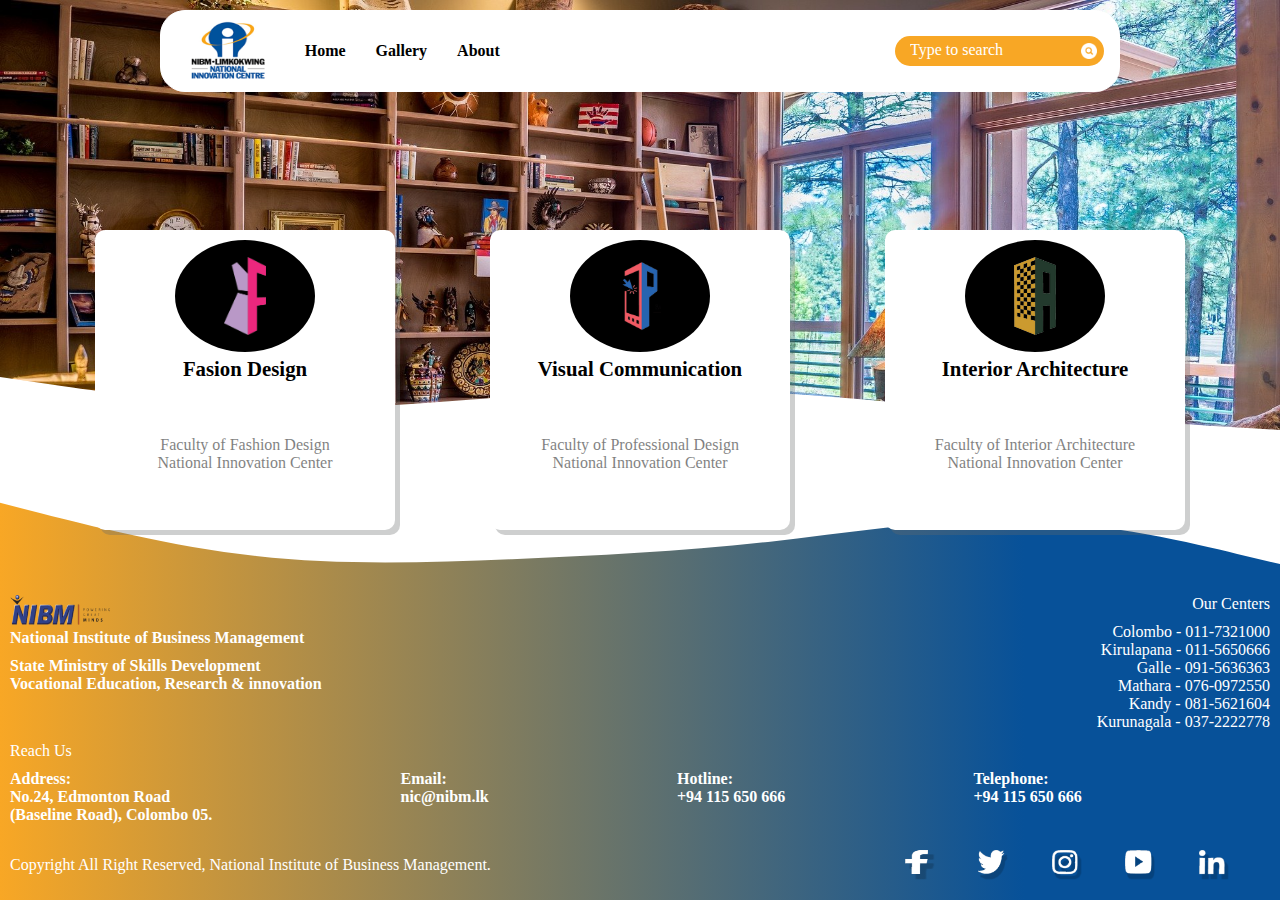
==== commit 375ab8fb: "final adjustments" ====
--- a/index.html
+++ b/index.html
@@ -40,7 +40,7 @@
             <div class="nav_controller">
                 <div class="nav_container">
                     <div class="logo_container">
-                        <img src="/img/UI_Elements/National-Innovation-Centre-NIBM-School-of-Design-Logo.jpg">
+                        <img src="/img/UI_Elements/uni logo.png">
                     </div>
                     <div class="navigation_container">
                         <div class="nav_item home_item">
@@ -221,12 +221,14 @@
                         </h6>
                     </div>
                     <div class="telephone_container">
-                        <h6>
-                            Telephone:
-                        </h6>
-                        <h6>
-                            +94 115 650 666
-                        </h6>
+                        <div class="telephone_container_adjuster">
+                            <h6>
+                                Telephone:
+                            </h6>
+                            <h6>
+                                +94 115 650 666
+                            </h6>
+                        </div>
                     </div>
                 </div>
                 <div class="footer_copyright_container">
--- a/css/styles.css
+++ b/css/styles.css
@@ -135,9 +135,9 @@
 }
 
 .top_layer_container .nav_controller .nav_container .logo_container {
-  height: 40px;
-  width: 40px;
-  margin-left: 25px;
+  height: 70px;
+  width: 130px;
+  margin-left: 20px;
   margin-right: 5px;
   background-color: black;
 }
@@ -305,16 +305,6 @@
   text-align: end;
 }
 
-.top_layer_container .footer .footer_contact_details_container {
-  display: grid;
-  grid-template-columns: auto auto auto auto;
-  font-weight: bolder;
-}
-
-.top_layer_container .footer .footer_contact_details_container h6 {
-  font-weight: bolder;
-}
-
 .top_layer_container .footer .footer_copyright_container {
   display: grid;
   grid-template-columns: auto auto auto;
@@ -415,11 +405,24 @@
   .footer .hotline_container {
     display: none;
   }
+  .footer .telephone_container_adjuster {
+    display: flex;
+    flex-direction: column;
+    align-items: flex-end;
+  }
   .footer .social_media_icon_holder img {
     display: none;
   }
   .footer .footer_copyright_container h6 {
     display: none;
+  }
+  .footer .footer_contact_details_container {
+    display: grid;
+    grid-template-columns: auto auto;
+    font-weight: bolder;
+  }
+  .footer .footer_contact_details_container h6 {
+    font-weight: bolder;
   }
 }
 
@@ -479,6 +482,14 @@
   .footer .footer_copyright_container h6 {
     display: block;
   }
+  .footer .footer_contact_details_container {
+    display: grid;
+    grid-template-columns: auto auto auto auto;
+    font-weight: bolder;
+  }
+  .footer .footer_contact_details_container h6 {
+    font-weight: bolder;
+  }
   .tall_wave_svg {
     height: 1100px;
     width: 100%;
@@ -545,6 +556,14 @@
   .footer .footer_copyright_container h6 {
     display: block;
   }
+  .footer .footer_contact_details_container {
+    display: grid;
+    grid-template-columns: auto auto auto auto;
+    font-weight: bolder;
+  }
+  .footer .footer_contact_details_container h6 {
+    font-weight: bolder;
+  }
   .tall_wave_svg {
     height: 1200px;
     width: 100%;
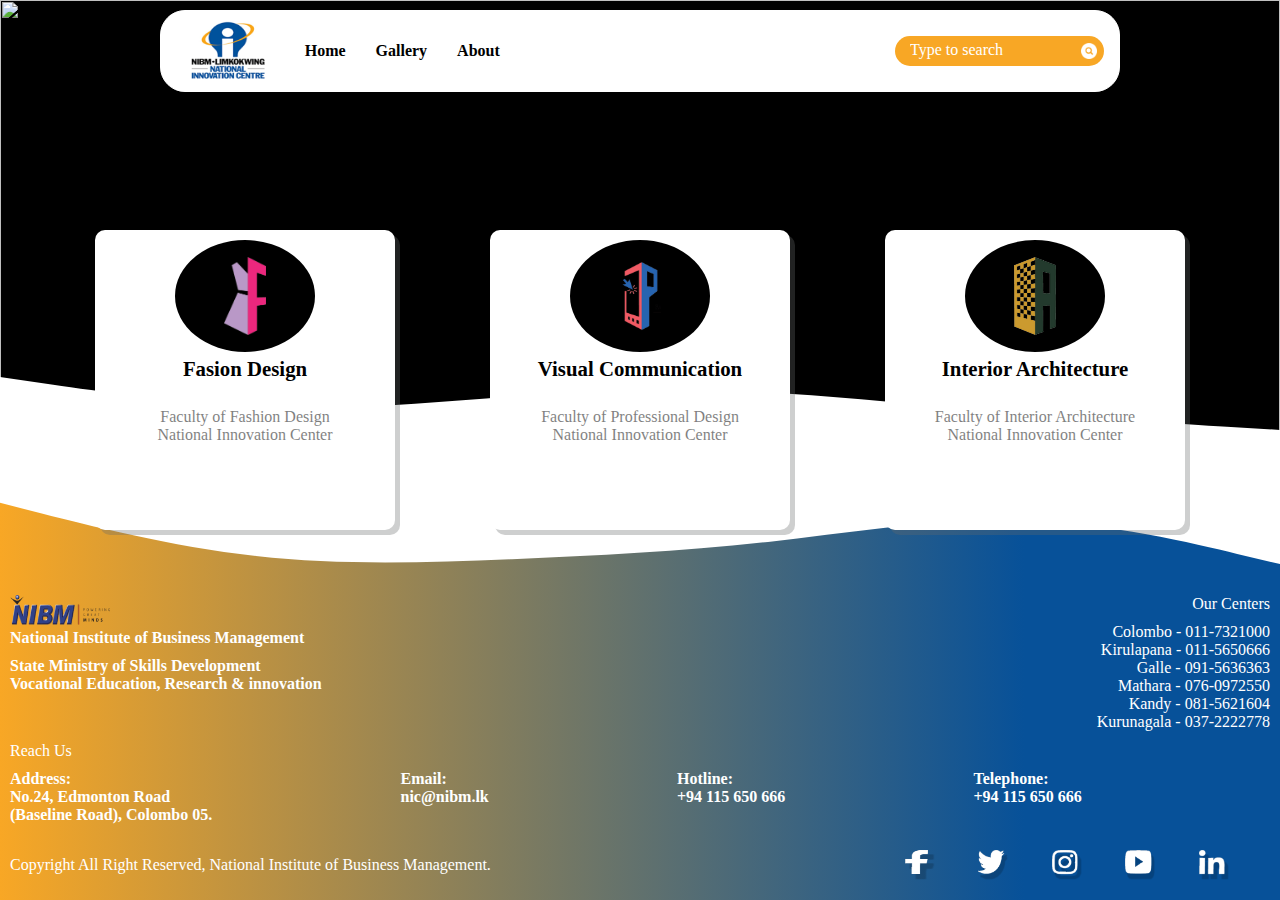
==== commit b4fa4d37: "fixed the file paths to fit the dreamweaver" ====
--- a/index.html
+++ b/index.html
@@ -17,22 +17,22 @@
         <div class="bottom_layer_container">
             <div class="image_switcher">
                 <div class="mySlides fade">
-                    <img src="/img/background_images/interior-1961070_1920.jpg">
-                </div>
-                <div class="mySlides fade">
-                    <img src="/img/background_images/low-poly-3305284_1920.jpg">
-                </div>
-                <div class="mySlides fade">
-                    <img src="/img/background_images/poly-3295856_1920.png">
-                </div>
-                <div class="mySlides fade">
-                    <img src="/img/background_images/sewing-1229711_1920.jpg">
-                </div>
-                <div class="mySlides fade">
-                    <img src="/img/background_images/tailoring-2575930_1920.jpg">
-                </div>
-                <div class="mySlides fade">
-                    <img src="/img/background_images/wall-416060_1280.jpg">
+                    <img src="img/background_images/BG 1.png">
+                </div>
+                <div class="mySlides fade">
+                    <img src="img/background_images/BG 2.png">
+                </div>
+                <div class="mySlides fade">
+                    <img src="img/background_images/BG 3.png">
+                </div>
+                <div class="mySlides fade">
+                    <img src="img/background_images/BG 4.png">
+                </div>
+                <div class="mySlides fade">
+                    <img src="img/background_images/BG 5.png">
+                </div>
+                <div class="mySlides fade">
+                    <img src="img/background_images/BG 6.png">
                 </div>
             </div>
         </div>
@@ -94,14 +94,14 @@
                 </path>
             </svg> 
             <div class="card_holder">
-                <div class="card">
+                <div class="card fashion_design">
                     <div class="card_image_holder">
                         <img src="/img/UI_Elements/Layer_10.png">
                     </div>
                     <div class="main_title">
                         <b>Fasion Design</b>
                     </div>
-                    <div class="spacer"></div>
+                    <!-- <div class="spacer"></div> -->
                     <div class="sub_title_container">
                         <div class="sub_title_1">
                             Faculty of Fashion Design
@@ -111,14 +111,14 @@
                         </div>
                     </div>
                 </div>
-                <div class="card">
+                <div class="card visual_communication">
                     <div class="card_image_holder">
                         <img src="/img/UI_Elements/output-onlinepngtools.png">
                     </div>
                     <div class="main_title">
                         <b>Visual Communication</b>
                     </div>
-                    <div class="spacer"></div>
+                    <!-- <div class="spacer"></div> -->
                     <div class="sub_title_container">
                         <div class="sub_title_1">
                             Faculty of Professional Design
@@ -128,14 +128,14 @@
                         </div>
                     </div>
                 </div>
-                <div class="card">
+                <div class="card interior_architecture">
                     <div class="card_image_holder">
                         <img src="/img/UI_Elements/Layer_12.png">
                     </div>
                     <div class="main_title">
                         <b>Interior Architecture</b>
                     </div>
-                    <div class="spacer"></div>
+                    <!-- <div class="spacer"></div> -->
                     <div class="sub_title_container">
                         <div class="sub_title_1">
                             Faculty of Interior Architecture
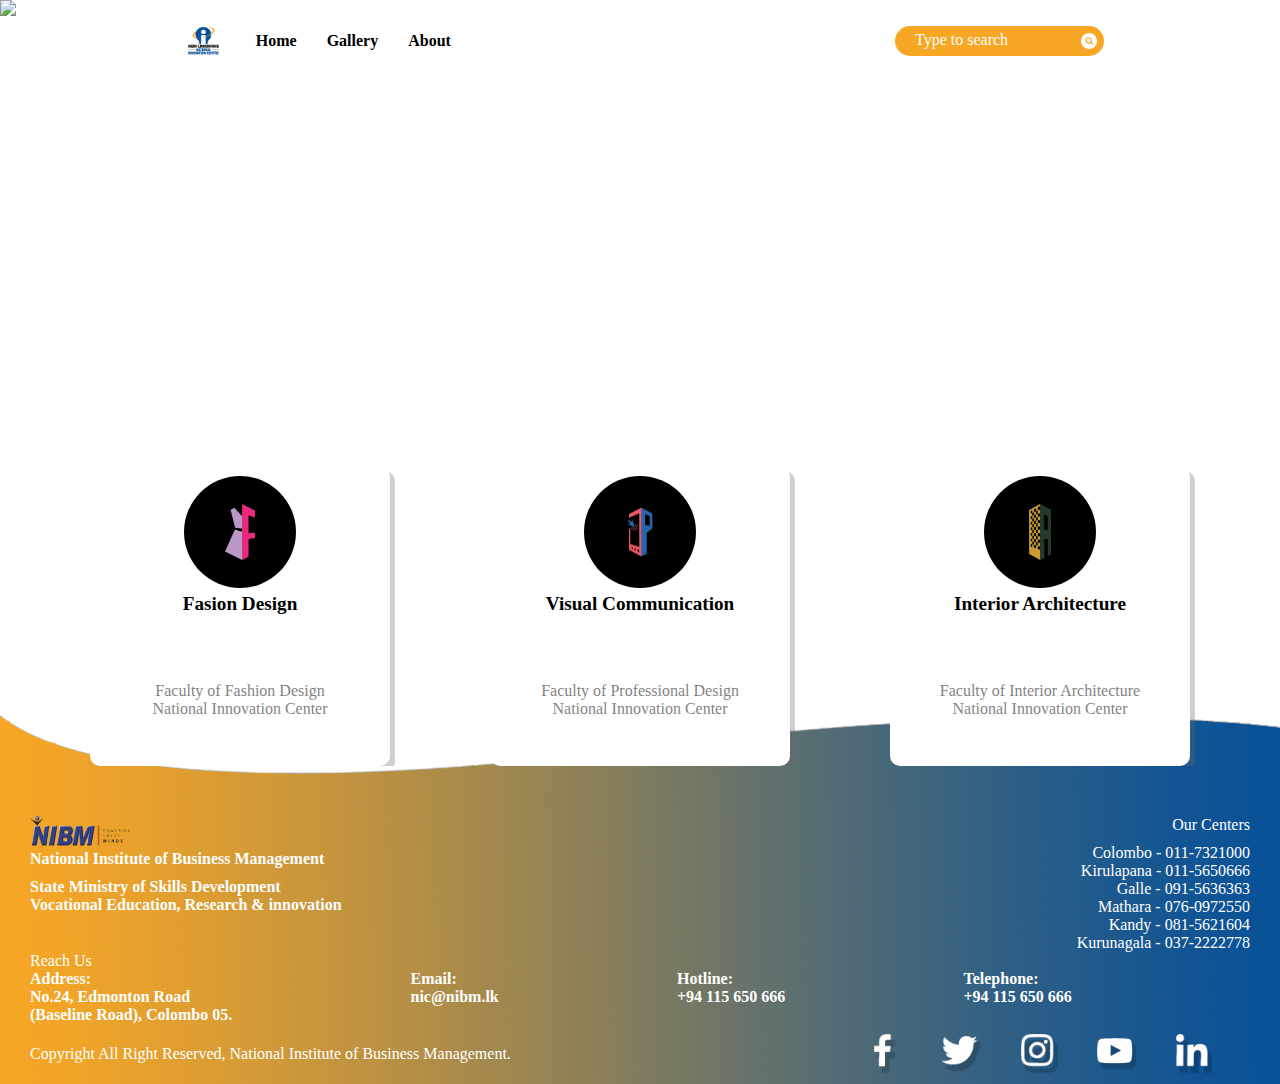
==== commit 48f224ee: "final changes" ====
--- a/index.html
+++ b/index.html
@@ -44,20 +44,17 @@
                     </div>
                     <div class="navigation_container">
                         <div class="nav_item home_item">
-                            <!-- <img class="nav_item_icon" src="/img/UI_Elements/home.png"> -->
                             <div class="nav_item_name">
                                 Home
                             </div>
                         </div>
                         <div class="nav_item gallery_item">
-                            <!-- <img src="/img/UI_Elements/gallery.png" class="nav_item_icon"> -->
                             <div class="nav_item_name">
                                 Gallery
                             </div>
                             
                         </div>
                         <div class="nav_item about_item">
-                            <!-- <img src="/img/UI_Elements/about.png" alt="" class="nav_item_icon"> -->
                             <div class="nav_item_name">
                                 About
                             </div>
@@ -74,7 +71,7 @@
                     </div>
                 </div> 
             </div>
-            <svg id="visual" class="tall_wave_svg" viewBox="0 0 320 568" xmlns="http://www.w3.org/2000/svg"
+            <!-- <svg id="visual" class="tall_wave_svg" viewBox="0 0 320 568" xmlns="http://www.w3.org/2000/svg"
                 xmlns:xlink="http://www.w3.org/1999/xlink" version="1.1" preserveAspectRatio="none">
                 <defs>
                     <linearGradient id="gradient" x1="0%" y1="0%" x2="80%" y2="0%">
@@ -92,7 +89,7 @@
                 <path class="top_wave" d="M0 271L13.3 275.3C26.7 279.7 53.3 288.3 80 288.2C106.7 288 133.3 279 160 277.8C186.7 276.7 213.3 283.3 240 288.5C266.7 293.7 293.3 297.3 306.7 299.2L320 301L320 569L306.7 569C293.3 569 266.7 569 240 569C213.3 569 186.7 569 160 569C133.3 569 106.7 569 80 569C53.3 569 26.7 569 13.3 569L0 569Z" 
                 fill="#FFFFFF" stroke-linecap="round" stroke-linejoin="miter">
                 </path>
-            </svg> 
+            </svg>  -->
             <div class="card_holder">
                 <div class="card fashion_design">
                     <div class="card_image_holder">
@@ -101,7 +98,6 @@
                     <div class="main_title">
                         <b>Fasion Design</b>
                     </div>
-                    <!-- <div class="spacer"></div> -->
                     <div class="sub_title_container">
                         <div class="sub_title_1">
                             Faculty of Fashion Design
@@ -118,7 +114,6 @@
                     <div class="main_title">
                         <b>Visual Communication</b>
                     </div>
-                    <!-- <div class="spacer"></div> -->
                     <div class="sub_title_container">
                         <div class="sub_title_1">
                             Faculty of Professional Design
@@ -135,7 +130,6 @@
                     <div class="main_title">
                         <b>Interior Architecture</b>
                     </div>
-                    <!-- <div class="spacer"></div> -->
                     <div class="sub_title_container">
                         <div class="sub_title_1">
                             Faculty of Interior Architecture
@@ -147,113 +141,119 @@
                 </div>
             </div>
             <div class="footer">
-                <div class="fotter_main_details_container">
-                    <div class="footer_nibm_info">
-                        <img class="footer_nibm_image" src="/img/UI_Elements/NIBM_Footer_Logo.png" alt="" srcset="">
+                <div class="footer_bottom_layer">
+                    
+                </div>
+                <div class="footer_top_layer">
+                    <div class="fotter_main_details_container">
+                        <div class="footer_nibm_info">
+                            <img class="footer_nibm_image" src="/img/UI_Elements/NIBM_Footer_Logo.png" alt="" srcset="">
+                            <h6>
+                                National Institute of Business Management
+                            </h6>
+                            <div class="margin">
+                                
+                            </div>
+                            <h6>
+                                State Ministry of Skills Development
+                            </h6>
+                            <h6>
+                                Vocational Education, Research & innovation
+                            </h6>
+                        </div>
+                        <div class="spacer"></div>
+                        <div class="branch_details">
+                            <h6>
+                                Our Centers
+                            </h6>
+                            <div class="margin"></div>
+                            <h6>
+                                Colombo - 011-7321000
+                            </h6>
+                            <h6>
+                                Kirulapana - 011-5650666
+                            </h6>
+                            <h6>
+                                Galle - 091-5636363
+                            </h6>
+                            <h6>
+                                Mathara - 076-0972550
+                            </h6>
+                            <h6>
+                                Kandy - 081-5621604
+                            </h6>
+                            <h6>
+                                Kurunagala - 037-2222778
+                            </h6>
+                        </div>
+                    </div>
+                    <h6 class="reach_us_text">
+                        Reach Us
+                    </h6>
+                    <div class="footer_contact_details_container">
+                        <div class="address_container">
+                            <h6>
+                                Address:
+                            </h6>
+                            <h6>
+                                No.24, Edmonton Road
+                            </h6>
+                            <h6>
+                                (Baseline Road), Colombo 05.
+                            </h6>
+                        </div>
+                        <div class="email_container">
+                            <h6>
+                                Email:
+                            </h6>
+                            <h6>
+                                nic@nibm.lk
+                            </h6>
+                        </div>
+                        <div class="hotline_container">
+                            <h6>
+                                Hotline:
+                            </h6>
+                            <h6>
+                                +94 115 650 666
+                            </h6>
+                        </div>
+                        <div class="telephone_container">
+                            <div class="telephone_container_adjuster">
+                                <h6>
+                                    Telephone:
+                                </h6>
+                                <h6>
+                                    +94 115 650 666
+                                </h6>
+                            </div>
+                        </div>
+                    </div>
+                    <div class="footer_copyright_container">
                         <h6>
-                            National Institute of Business Management
+                            Copyright All Right Reserved, National Institute of Business Management.
                         </h6>
-                        <div class="margin">
-                            
-                        </div>
-                        <h6>
-                            State Ministry of Skills Development
-                        </h6>
-                        <h6>
-                            Vocational Education, Research & innovation
-                        </h6>
-                    </div>
-                    <div class="spacer"></div>
-                    <div class="branch_details">
-                        <h6>
-                            Our Centers
-                        </h6>
-                        <div class="margin"></div>
-                        <h6>
-                            Colombo - 011-7321000
-                        </h6>
-                        <h6>
-                            Kirulapana - 011-5650666
-                        </h6>
-                        <h6>
-                            Galle - 091-5636363
-                        </h6>
-                        <h6>
-                            Mathara - 076-0972550
-                        </h6>
-                        <h6>
-                            Kandy - 081-5621604
-                        </h6>
-                        <h6>
-                            Kurunagala - 037-2222778
-                        </h6>
-                    </div>
-                </div>
-                <h6 class="reach_us_text">
-                    Reach Us
-                </h6>
-                <div class="footer_contact_details_container">
-                    <div class="address_container">
-                        <h6>
-                            Address:
-                        </h6>
-                        <h6>
-                            No.24, Edmonton Road
-                        </h6>
-                        <h6>
-                            (Baseline Road), Colombo 05.
-                        </h6>
-                    </div>
-                    <div class="email_container">
-                        <h6>
-                            Email:
-                        </h6>
-                        <h6>
-                            nic@nibm.lk
-                        </h6>
-                    </div>
-                    <div class="hotline_container">
-                        <h6>
-                            Hotline:
-                        </h6>
-                        <h6>
-                            +94 115 650 666
-                        </h6>
-                    </div>
-                    <div class="telephone_container">
-                        <div class="telephone_container_adjuster">
-                            <h6>
-                                Telephone:
-                            </h6>
-                            <h6>
-                                +94 115 650 666
-                            </h6>
-                        </div>
-                    </div>
-                </div>
-                <div class="footer_copyright_container">
-                    <h6>
-                        Copyright All Right Reserved, National Institute of Business Management.
-                    </h6>
-                    <div class="spacer"></div>
-                    <div class="social_media_icon_holder">
-                        <div class="icon_container">
-                            <img class="social_icon facebook" src="/img/UI_Elements/facebook_icon.png">
-                        </div>
-                        <div class="icon_container">
-                            <img class="social_icon twitter" src="/img/UI_Elements/twitter_icon.png">
-                        </div>
-                        <div class="icon_container">
-                            <img class="social_icon instagram" src="/img/UI_Elements/instagram_icon.png">
-                        </div>
-                        <div class="icon_container">
-                            <img class="social_icon youtube" src="/img/UI_Elements/youtube_icon.png">
-                        </div>
-                        <div class="icon_container">
-                            <img class="social_icon linkedin" src="/img/UI_Elements/linkedin_icon.png">
-                        </div>
-                    </div>
-                </div>
+                        <div class="spacer"></div>
+                        <div class="social_media_icon_holder">
+                            <div class="icon_container">
+                                <img class="social_icon facebook" src="/img/UI_Elements/facebook_icon.png">
+                            </div>
+                            <div class="icon_container">
+                                <img class="social_icon twitter" src="/img/UI_Elements/twitter_icon.png">
+                            </div>
+                            <div class="icon_container">
+                                <img class="social_icon instagram" src="/img/UI_Elements/instagram_icon.png">
+                            </div>
+                            <div class="icon_container">
+                                <img class="social_icon youtube" src="/img/UI_Elements/youtube_icon.png">
+                            </div>
+                            <div class="icon_container">
+                                <img class="social_icon linkedin" src="/img/UI_Elements/linkedin_icon.png">
+                            </div>
+                        </div>
+                    </div>
+                </div>
+                
             </div>
         </div>
     </div>
--- a/css/styles.css
+++ b/css/styles.css
@@ -76,7 +76,7 @@
 }
 
 .page_container {
-  overflow: hidden;
+  background-color: purple;
 }
 
 .page_container h6 {
@@ -89,23 +89,21 @@
   left: 0px;
   height: 100%;
   width: 100%;
-  background-color: black;
   z-index: 50;
 }
 
 .bottom_layer_container .image_switcher {
-  width: 100%;
+  height: 100%;
+  width: 100%;
+  overflow: hidden;
 }
 
 .bottom_layer_container img {
-  height: 100%;
-  width: 100%;
+  width: 100%;
+  object-fit: contain;
 }
 
 .top_layer_container {
-  position: absolute;
-  top: 0px;
-  left: 0px;
   height: 100%;
   width: 100%;
   display: flex;
@@ -115,11 +113,8 @@
 }
 
 .top_layer_container .nav_controller {
-  position: absolute;
-  top: 0px;
-  left: 0px;
-  width: 100%;
-  z-index: 60;
+  width: 100%;
+  z-index: 64;
 }
 
 .top_layer_container .nav_controller .nav_container {
@@ -127,7 +122,7 @@
   background-color: white;
   border-style: solid;
   border-width: 1px;
-  border-radius: 25px;
+  border-radius: 50px;
   border-color: white;
   display: flex;
   flex-direction: row;
@@ -135,16 +130,16 @@
 }
 
 .top_layer_container .nav_controller .nav_container .logo_container {
-  height: 70px;
-  width: 130px;
+  width: 50px;
   margin-left: 20px;
   margin-right: 5px;
-  background-color: black;
 }
 
 .top_layer_container .nav_controller .nav_container .logo_container img {
   height: 100%;
   width: 100%;
+  object-fit: scale-down;
+  object-position: left;
 }
 
 .top_layer_container .nav_controller .nav_container .navigation_container {
@@ -166,20 +161,18 @@
 }
 
 .top_layer_container .nav_controller .nav_container .search_container {
-  height: 30px;
   margin: auto 10px;
+  padding: 5px;
   border-radius: 20px;
-  display: flex;
-  flex-direction: row;
-  justify-content: space-around;
-  align-items: center;
+  display: grid;
+  grid-template-columns: auto auto;
   background-color: #F8A725;
 }
 
 .top_layer_container .nav_controller .nav_container .search_container .search_input_container {
   padding-left: 15px;
   font-weight: lighter;
-  transition: display 2s ease-in-out 0.5s;
+  transition: display 2s ease-in-out;
 }
 
 .top_layer_container .nav_controller .nav_container .search_container .search_input_container input:focus {
@@ -192,17 +185,21 @@
 }
 
 .top_layer_container .nav_controller .nav_container .search_container .image_button_container {
+  justify-self: flex-end;
   display: flex;
   justify-content: center;
   align-items: center;
-  height: 30px;
-  width: 30px;
+  margin: auto auto;
 }
 
 .top_layer_container .nav_controller .nav_container .search_container .image_button_container .image_button {
   height: 20px;
-  width: 20px;
   padding: 2px;
+  margin: 0px auto;
+}
+
+.top_layer_container .nav_controller .nav_container .search_container .image_button_container .image_button img {
+  object-fit: contain;
 }
 
 .top_layer_container .card_holder::-webkit-scrollbar {
@@ -211,8 +208,8 @@
 
 .top_layer_container .card_holder {
   width: 100%;
-  z-index: 61;
-  padding: 10px;
+  z-index: 70;
+  margin-bottom: -50px;
   display: flex;
   flex-direction: row;
   flex-wrap: nowrap;
@@ -229,7 +226,7 @@
 
 .top_layer_container .card_holder .card {
   display: grid;
-  grid-template-rows: 40% 20% 10% auto;
+  grid-template-rows: 40% 20% auto;
   border-radius: 10px;
   box-shadow: 5px 5px #686b6a52;
   padding: 10px;
@@ -241,7 +238,7 @@
 }
 
 .top_layer_container .card_holder .card .card_image_holder {
-  width: 50%;
+  width: 40%;
   margin: 0px auto;
   overflow: hidden;
   border-radius: 60%;
@@ -253,8 +250,9 @@
 }
 
 .top_layer_container .card_holder .card .card_image_holder img {
-  height: 70%;
+  height: 50%;
   width: 30%;
+  object-fit: contain;
 }
 
 .top_layer_container .card_holder .card .main_title {
@@ -265,19 +263,33 @@
 
 .top_layer_container .card_holder .card .sub_title_container {
   opacity: 50%;
+  display: flex;
+  flex-direction: column;
+  justify-content: center;
 }
 
 .top_layer_container .footer {
+  z-index: 61;
+  font-weight: lighter;
+  color: white;
+  background: url(/img/background_images/Background_image_copy1.png);
+  background-repeat: no-repeat;
+  background-attachment: scroll;
+  background-size: 100% 100%;
+}
+
+.top_layer_container .footer h6 {
+  font-weight: lighter;
+}
+
+.top_layer_container .footer .footer_bottom_layer {
+  z-index: 62;
+}
+
+.top_layer_container .footer .footer_top_layer {
+  z-index: 63;
   display: grid;
   grid-template-rows: auto auto auto auto;
-  z-index: 61;
-  font-weight: lighter;
-  color: white;
-  margin: 5px 10px;
-}
-
-.top_layer_container .footer h6 {
-  font-weight: lighter;
 }
 
 .top_layer_container .footer .fotter_main_details_container {
@@ -317,14 +329,10 @@
   column-gap: 2px;
 }
 
-.top_layer_container .footer .footer_copyright_container .social_media_icon_holder .icon_container {
-  height: 30px;
-  width: 30px;
-}
-
 .top_layer_container .footer .footer_copyright_container .social_media_icon_holder .icon_container img {
   height: 100%;
   width: 100%;
+  object-fit: contain;
 }
 
 .spacer {
@@ -336,14 +344,7 @@
   fill: url(#gradient);
 }
 
-.short_wave_svg {
-  position: absolute;
-  bottom: 0px;
-}
-
 .tall_wave_svg {
-  position: absolute;
-  bottom: 0px;
   z-index: 50;
 }
 
@@ -367,9 +368,6 @@
   .reach_us_text {
     display: none;
   }
-  .image_switcher {
-    height: 60%;
-  }
   .footer_nibm_image {
     width: 100px;
     height: 20px;
@@ -383,8 +381,12 @@
   .search_container .search_input_container {
     display: none;
   }
+  .logo_container {
+    height: 30px;
+  }
   .card_holder {
-    margin: 0px auto;
+    margin: auto auto 0px auto;
+    margin-top: 40%;
   }
   .card_holder .card {
     height: 220px;
@@ -393,8 +395,8 @@
   .card_holder .card .main_title {
     font-size: 1rem;
   }
-  .footer {
-    height: 150px;
+  .footer .footer_top_layer {
+    padding: 100px 5px 5px 5px;
   }
   .footer .footer_nibm_info br {
     display: block;
@@ -410,11 +412,9 @@
     flex-direction: column;
     align-items: flex-end;
   }
-  .footer .social_media_icon_holder img {
-    display: none;
-  }
-  .footer .footer_copyright_container h6 {
-    display: none;
+  .footer .icon_container {
+    height: 20px;
+    width: 20px;
   }
   .footer .footer_contact_details_container {
     display: grid;
@@ -430,13 +430,13 @@
   .reach_us_text {
     display: block;
   }
-  .image_switcher {
-    height: 60%;
-  }
   .footer_nibm_image {
     width: 100px;
     height: 30px;
   }
+  .logo_container {
+    height: 50px;
+  }
   .nav_container {
     width: 75%;
     margin: 10px auto;
@@ -448,18 +448,19 @@
     display: flex;
   }
   .card_holder {
-    margin: auto auto 100px auto;
+    margin: auto auto 0px auto;
     justify-content: space-evenly safe;
+    margin-top: 40%;
   }
   .card_holder .card {
     height: 250px;
     width: 250px;
   }
   .card_holder .card .main_title {
-    font-size: 1.12rem;
+    font-size: 1.0rem;
   }
   .footer {
-    height: 300px;
+    padding: 100px 30px 0px 30px;
   }
   .footer .footer_nibm_info br {
     display: block;
@@ -472,6 +473,10 @@
   }
   .footer .hotline_container {
     display: block;
+  }
+  .footer .icon_container {
+    height: 30px;
+    width: 30px;
   }
   .footer .social_media_icon_holder img {
     display: block;
@@ -504,13 +509,13 @@
   .reach_us_text {
     display: block;
   }
-  .image_switcher {
-    height: 90%;
-  }
   .footer_nibm_image {
     width: 100px;
     height: 30px;
   }
+  .logo_container {
+    height: 50px;
+  }
   .nav_container {
     width: 75%;
     margin: 10px auto;
@@ -522,18 +527,19 @@
     display: flex;
   }
   .card_holder {
-    margin: auto auto 50px auto;
+    margin: auto auto 0px auto;
     justify-content: space-evenly;
+    margin-top: 30%;
   }
   .card_holder .card {
     height: 300px;
     width: 300px;
   }
   .card_holder .card .main_title {
-    font-size: 1.3rem;
+    font-size: 1.2rem;
   }
   .footer {
-    height: 300px;
+    padding: 100px 30px 0px 30px;
   }
   .footer .footer_nibm_info br {
     display: block;
@@ -546,6 +552,10 @@
   }
   .footer .hotline_container {
     display: block;
+  }
+  .footer .icon_container {
+    height: 40px;
+    width: 40px;
   }
   .footer .social_media_icon_holder img {
     display: block;
@@ -576,7 +586,7 @@
 
 @keyframes fade {
   from {
-    opacity: .1;
+    opacity: .5;
   }
   to {
     opacity: 1;
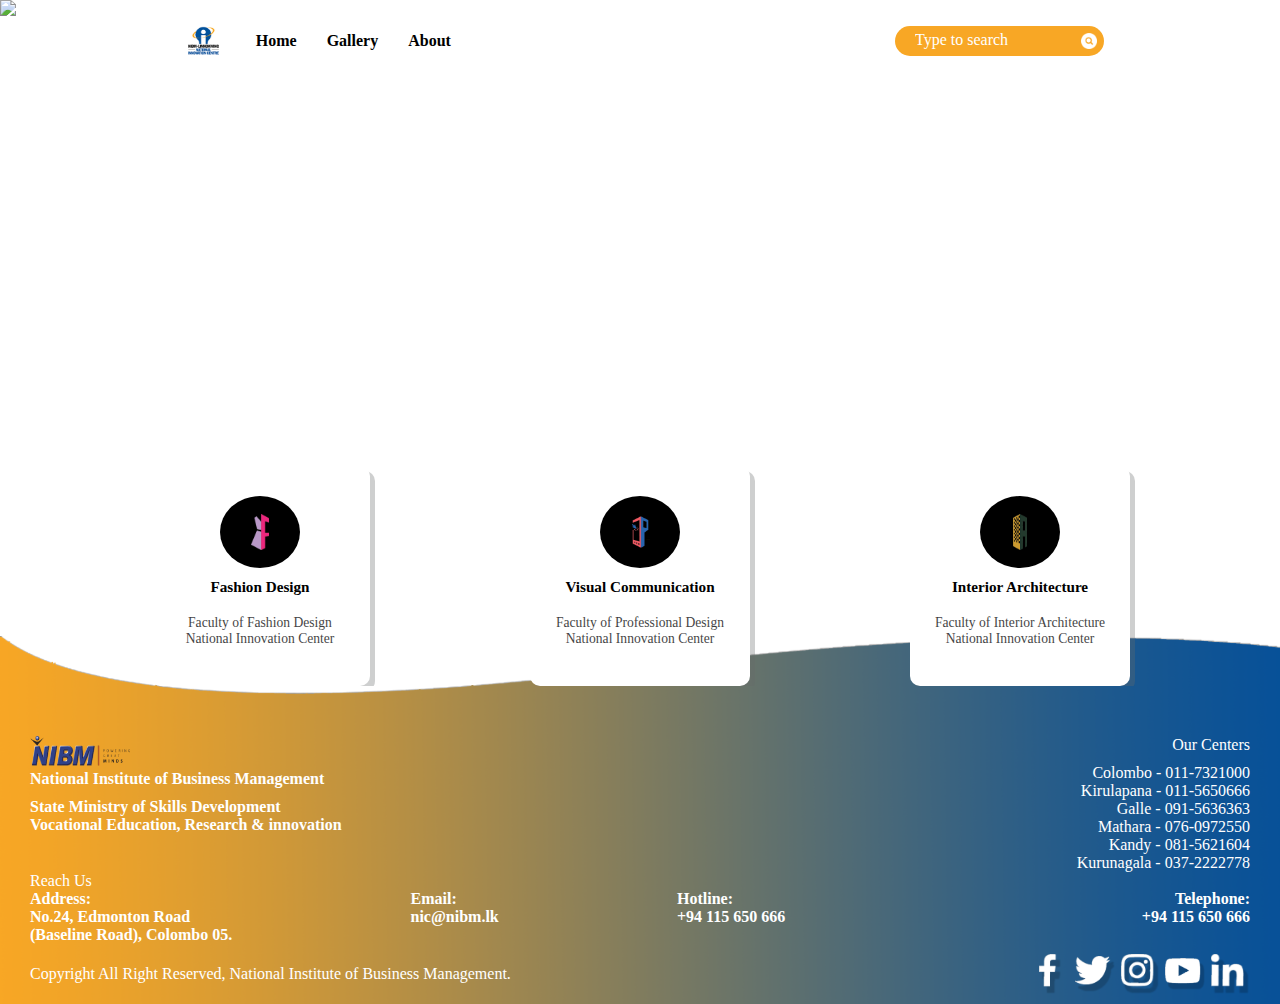
==== commit a1749fff: "final adjustments" ====
--- a/index.html
+++ b/index.html
@@ -92,11 +92,12 @@
             </svg>  -->
             <div class="card_holder">
                 <div class="card fashion_design">
+                    
                     <div class="card_image_holder">
                         <img src="/img/UI_Elements/Layer_10.png">
                     </div>
                     <div class="main_title">
-                        <b>Fasion Design</b>
+                        <b>Fashion Design</b>
                     </div>
                     <div class="sub_title_container">
                         <div class="sub_title_1">
--- a/css/styles.css
+++ b/css/styles.css
@@ -226,10 +226,11 @@
 
 .top_layer_container .card_holder .card {
   display: grid;
-  grid-template-rows: 40% 20% auto;
+  grid-template-rows: 40% 10% auto;
   border-radius: 10px;
   box-shadow: 5px 5px #686b6a52;
   padding: 10px;
+  padding-top: 30px;
   margin: 0px 10px;
   background-color: white;
   flex-shrink: 0;
@@ -257,12 +258,12 @@
 
 .top_layer_container .card_holder .card .main_title {
   width: 80%;
-  margin: 5px auto;
+  margin: 10px auto;
   font-weight: bolder;
 }
 
 .top_layer_container .card_holder .card .sub_title_container {
-  opacity: 50%;
+  opacity: 75%;
   display: flex;
   flex-direction: column;
   justify-content: center;
@@ -326,7 +327,8 @@
 .top_layer_container .footer .footer_copyright_container .social_media_icon_holder {
   display: grid;
   grid-template-columns: auto auto auto auto auto;
-  column-gap: 2px;
+  column-gap: 5px;
+  justify-self: end;
 }
 
 .top_layer_container .footer .footer_copyright_container .social_media_icon_holder .icon_container img {
@@ -389,11 +391,14 @@
     margin-top: 40%;
   }
   .card_holder .card {
-    height: 220px;
-    width: 220px;
+    height: 200px;
+    width: 200px;
   }
   .card_holder .card .main_title {
-    font-size: 1rem;
+    font-size: 0.9rem;
+  }
+  .card_holder .card .sub_title_container {
+    font-size: 0.8rem;
   }
   .footer .footer_top_layer {
     padding: 100px 5px 5px 5px;
@@ -449,15 +454,18 @@
   }
   .card_holder {
     margin: auto auto 0px auto;
-    justify-content: space-evenly safe;
+    justify-content: space-evenly;
     margin-top: 40%;
   }
   .card_holder .card {
-    height: 250px;
-    width: 250px;
+    height: 200px;
+    width: 200px;
   }
   .card_holder .card .main_title {
-    font-size: 1.0rem;
+    font-size: 0.95rem;
+  }
+  .card_holder .card .sub_title_container {
+    font-size: 0.85rem;
   }
   .footer {
     padding: 100px 30px 0px 30px;
@@ -503,6 +511,11 @@
     height: 1000px;
     width: 100%;
   }
+  .telephone_container_adjuster {
+    display: flex;
+    flex-direction: column;
+    align-items: flex-end;
+  }
 }
 
 @media screen and (min-width: 1024px) {
@@ -532,11 +545,14 @@
     margin-top: 30%;
   }
   .card_holder .card {
-    height: 300px;
-    width: 300px;
+    height: 220px;
+    width: 220px;
   }
   .card_holder .card .main_title {
-    font-size: 1.2rem;
+    font-size: 0.95rem;
+  }
+  .card_holder .card .sub_title_container {
+    font-size: 0.85rem;
   }
   .footer {
     padding: 100px 30px 0px 30px;
@@ -582,6 +598,11 @@
     height: 1000px;
     width: 100%;
   }
+  .telephone_container_adjuster {
+    display: flex;
+    flex-direction: column;
+    align-items: flex-end;
+  }
 }
 
 @keyframes fade {
